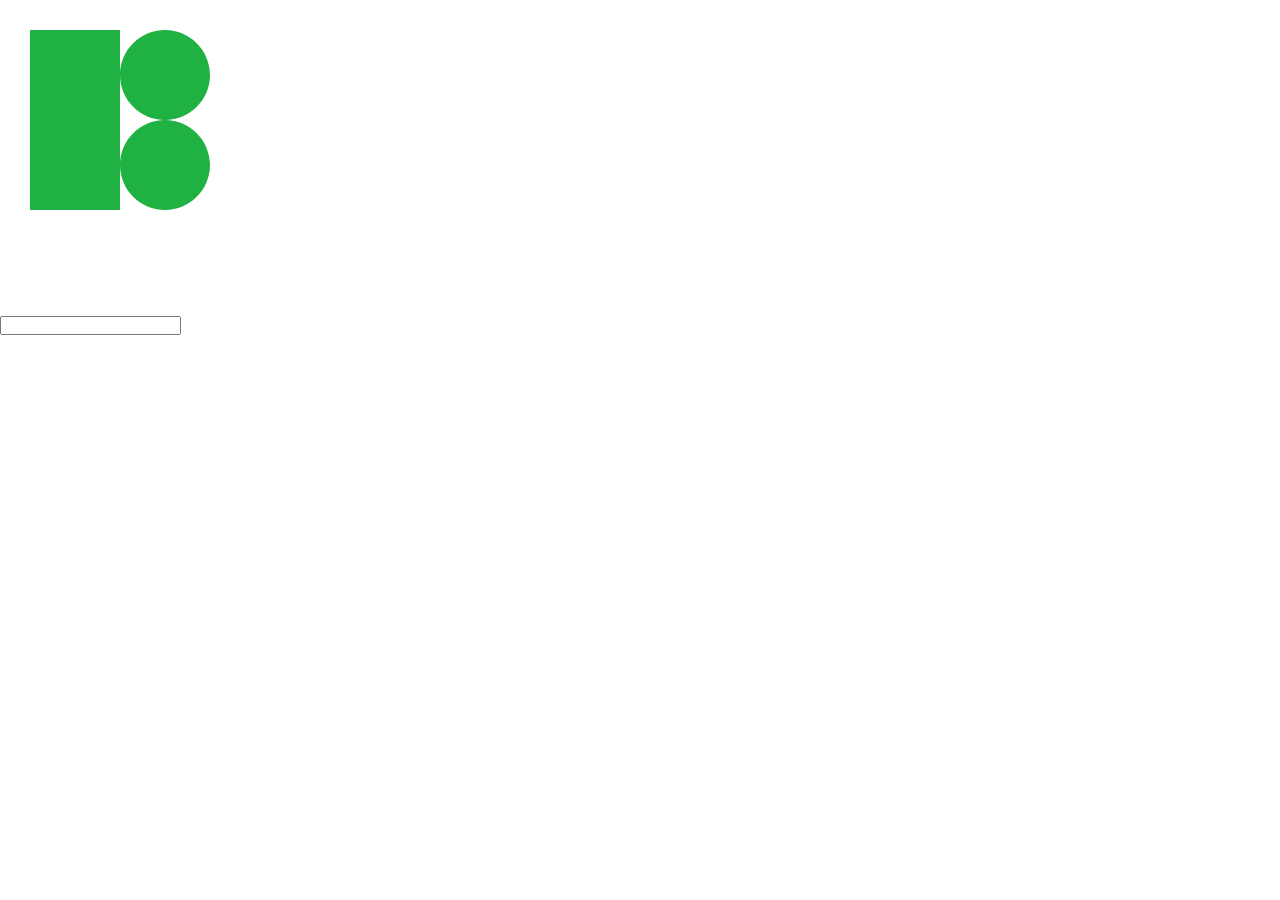
==== index.html @ 3eea79d6 "ONE.one" ====
<!DOCTYPE html>
<html lang="en">
<head>
    <meta charset="UTF-8">
    <meta name="viewport" content="width=device-width, initial-scale=1.0">
    <title>Document</title>
    <link rel="stylesheet" href="style.css">
</head>
<body>
  <header class="centerd-section">
    <nav class="nav-bar" id="nav-bar">
      <ul class="lists">
      <li class="list"><svg
        xmlns="http://www.w3.org/2000/svg"
        x="0px" y="0px"
        width="240" height="240"
        viewBox="0 0 172 172"
        style=" fill:#26e07f;"><g fill="none" fill-rule="nonzero" stroke="none" stroke-width="1" stroke-linecap="butt" stroke-linejoin="miter" stroke-miterlimit="10" stroke-dasharray="" stroke-dashoffset="0" font-family="none" font-weight="none" font-size="none" text-anchor="none" style="mix-blend-mode: normal"><path d="M0,172v-172h172v172z" fill="none"></path><g fill="#1fb141"><path d="M21.5,21.5v129h64.5v-32.25v-64.5v-32.25zM86,53.75c0,17.7805 14.4695,32.25 32.25,32.25c17.7805,0 32.25,-14.4695 32.25,-32.25c0,-17.7805 -14.4695,-32.25 -32.25,-32.25c-17.7805,0 -32.25,14.4695 -32.25,32.25zM118.25,86c-17.7805,0 -32.25,14.4695 -32.25,32.25c0,17.7805 14.4695,32.25 32.25,32.25c17.7805,0 32.25,-14.4695 32.25,-32.25c0,-17.7805 -14.4695,-32.25 -32.25,-32.25z"></path></g></g></svg></li>
      <li class="list"></li>
      <li class="list"></li>
      <li class="list"></li>
      <li class="list"></li>
      </ul>
      <input type="search">
    </nav>
  </header>
</body>
</html>
---- style.css ----
*{
  margin:0;
  padding:0;
  box-sizing:border-box;
}


:root{
  --light-clr-primery-1:#519383;
  --light-clr-primery-2:#62c4c3;
  --light-clr-secondery-1:#f8d49b;
  --light-clr-secondery-2:#f8e6cb;
  --light-clr-background:#ffffff;

  --dark-clr-primry-1:#345da7;
  --dark-clr-primry-2:#388ac4;
  --dark-clr-secondery-1:#4bb4de;
  --dark-clr-secondery-2:#efdbcb;
  --dark-clr-background:#293556;

  
  --clr-black:#000000;
  --clr-white:#ffffff;

   --radius:15px;
   --transilation:transition: all 2s ease-in;

}
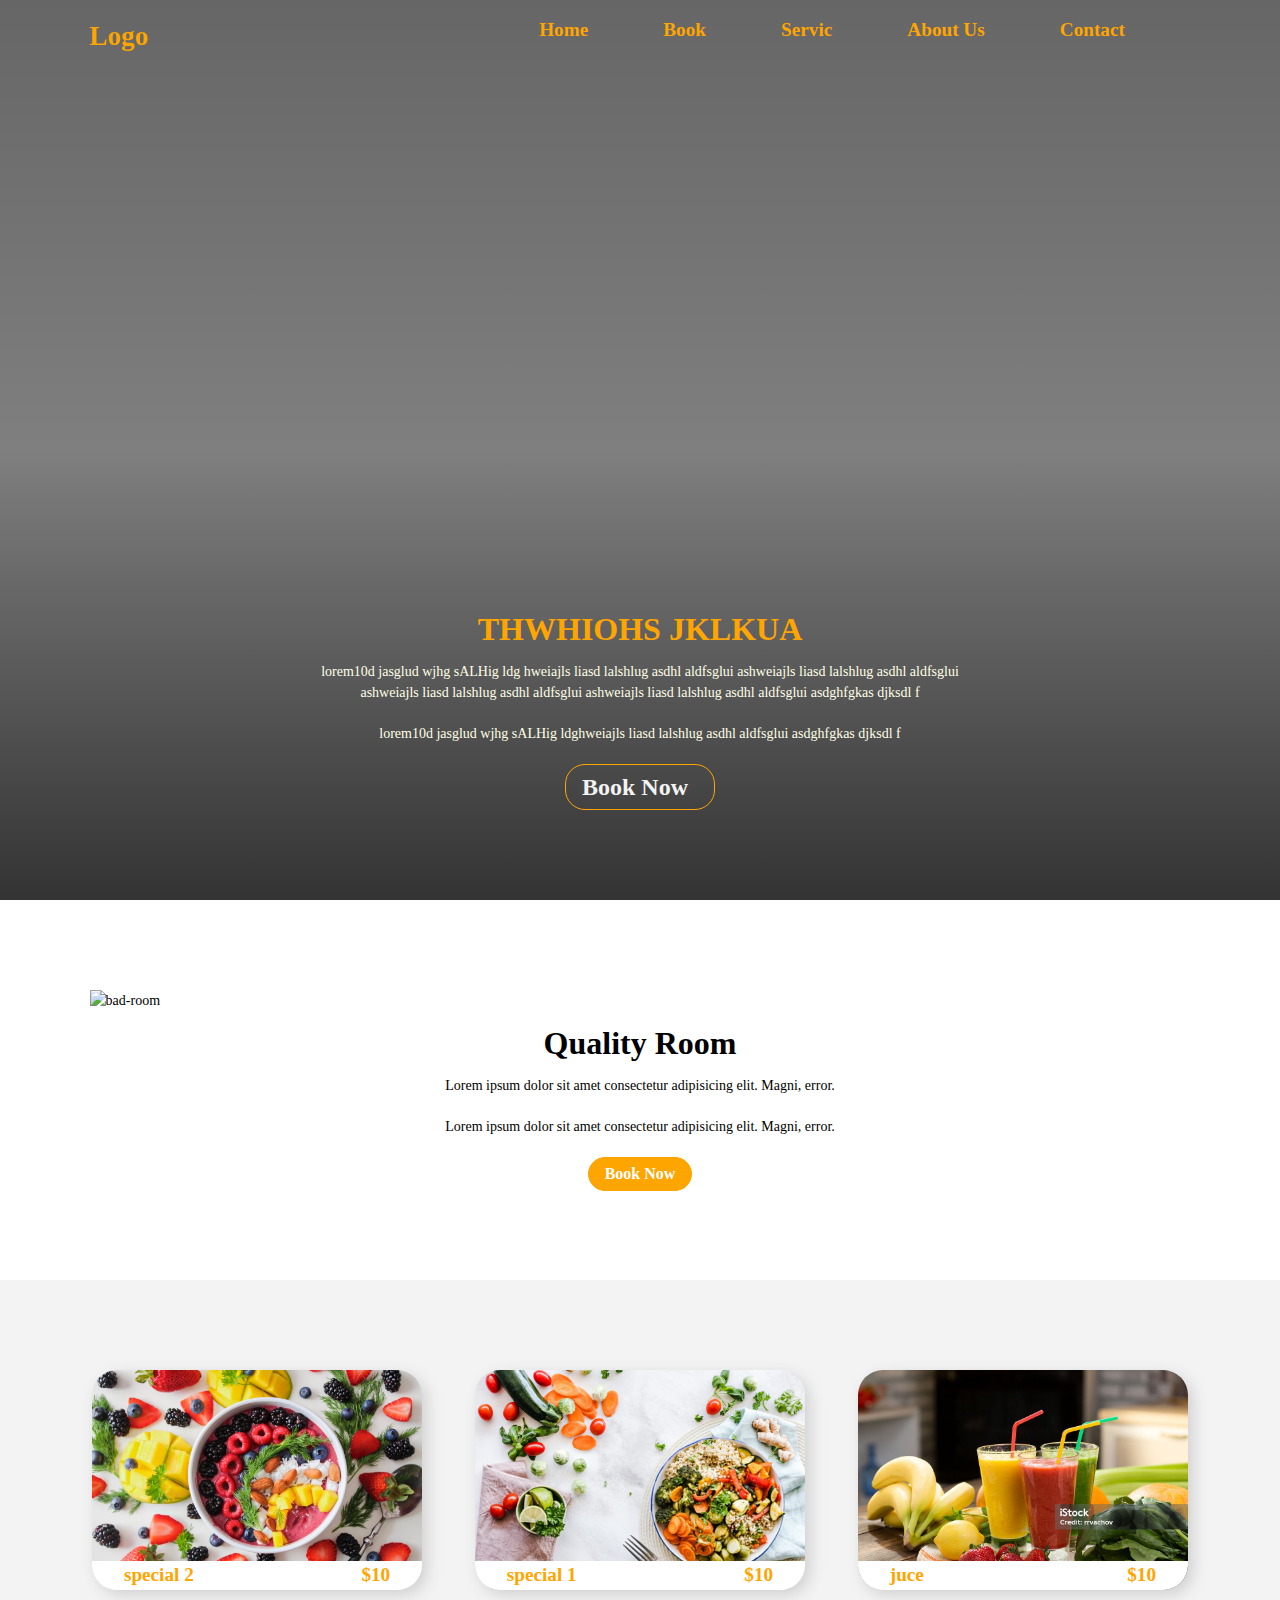
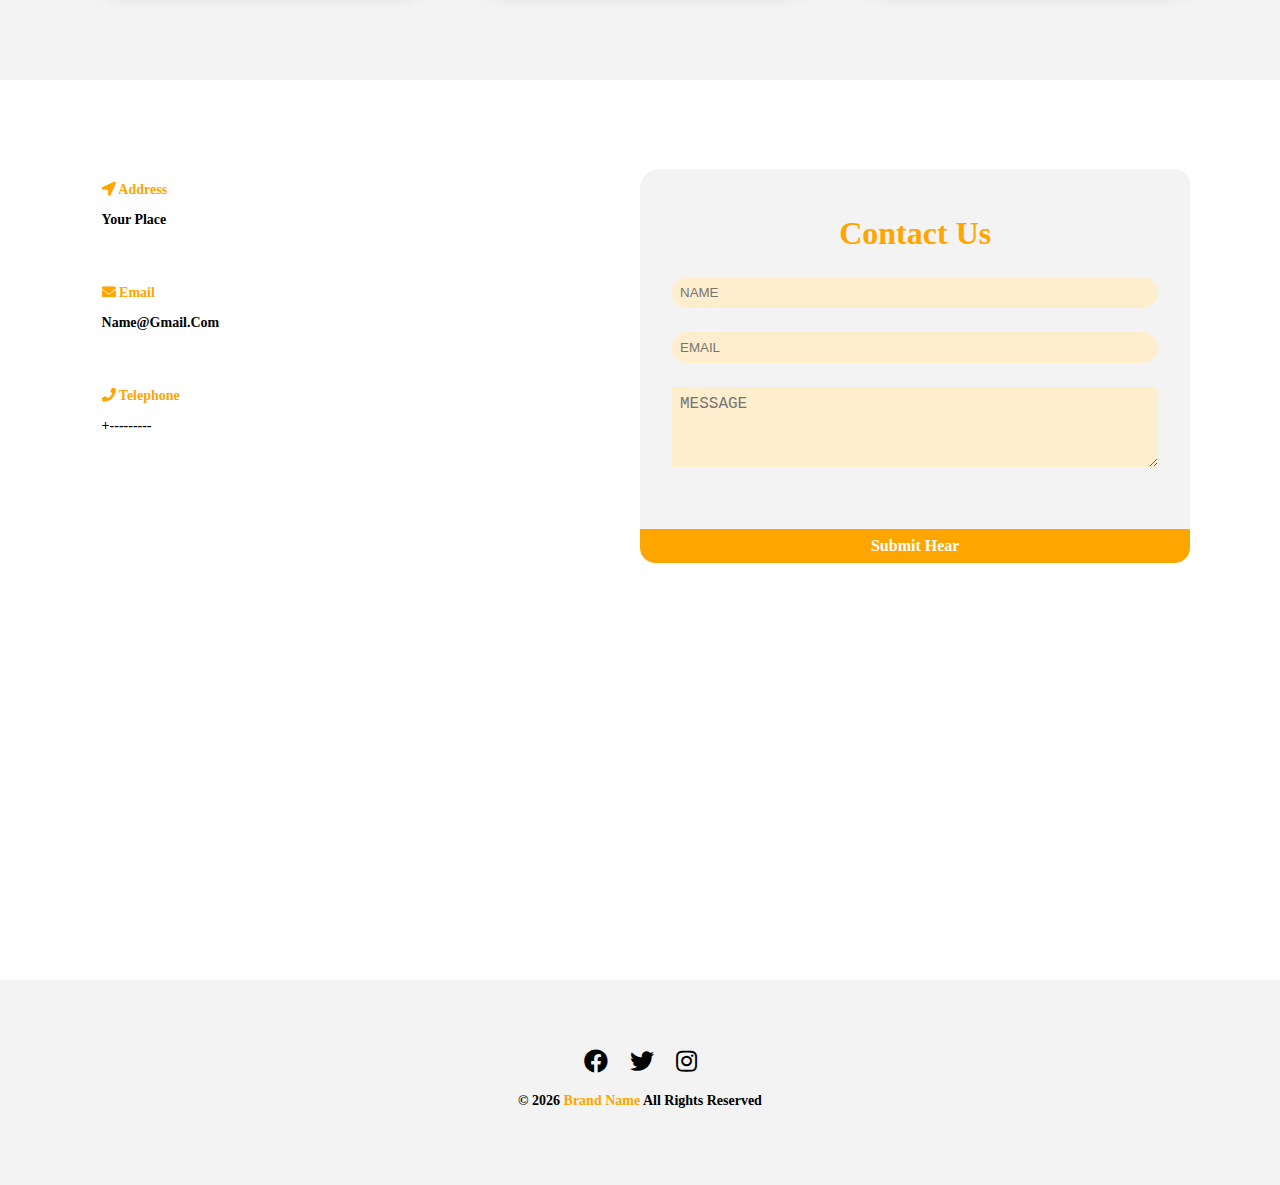
==== commit 6aa422b3: "atlist finishd" ====
--- a/index.html
+++ b/index.html
@@ -1,28 +1,232 @@
-<!DOCTYPE html>
-<html lang="en">
-<head>
-    <meta charset="UTF-8">
-    <meta name="viewport" content="width=device-width, initial-scale=1.0">
-    <title>Document</title>
-    <link rel="stylesheet" href="style.css">
-</head>
-<body>
-  <header class="centerd-section">
-    <nav class="nav-bar" id="nav-bar">
-      <ul class="lists">
-      <li class="list"><svg
-        xmlns="http://www.w3.org/2000/svg"
-        x="0px" y="0px"
-        width="240" height="240"
-        viewBox="0 0 172 172"
-        style=" fill:#26e07f;"><g fill="none" fill-rule="nonzero" stroke="none" stroke-width="1" stroke-linecap="butt" stroke-linejoin="miter" stroke-miterlimit="10" stroke-dasharray="" stroke-dashoffset="0" font-family="none" font-weight="none" font-size="none" text-anchor="none" style="mix-blend-mode: normal"><path d="M0,172v-172h172v172z" fill="none"></path><g fill="#1fb141"><path d="M21.5,21.5v129h64.5v-32.25v-64.5v-32.25zM86,53.75c0,17.7805 14.4695,32.25 32.25,32.25c17.7805,0 32.25,-14.4695 32.25,-32.25c0,-17.7805 -14.4695,-32.25 -32.25,-32.25c-17.7805,0 -32.25,14.4695 -32.25,32.25zM118.25,86c-17.7805,0 -32.25,14.4695 -32.25,32.25c0,17.7805 14.4695,32.25 32.25,32.25c17.7805,0 32.25,-14.4695 32.25,-32.25c0,-17.7805 -14.4695,-32.25 -32.25,-32.25z"></path></g></g></svg></li>
-      <li class="list"></li>
-      <li class="list"></li>
-      <li class="list"></li>
-      <li class="list"></li>
-      </ul>
-      <input type="search">
-    </nav>
-  </header>
-</body>
-</html>
+<!DOCTYPE html>
+<html lang="en">
+<head>
+    <meta charset="UTF-8">
+    <meta name="viewport" content="width=device-width, initial-scale=1.0">
+    <title>delivery</title>
+    <link
+      rel="stylesheet"
+      href="./fontawesome-free-5.12.1-web/css/all.min.css"/>
+    
+    <link rel="stylesheet" href="style.css">
+</head>
+<body>
+<!-- headre part -->
+
+<header>
+  <div class="banner">
+ <div class="top-bar">
+    <span class="logo">logo</span>
+<span > 
+<i class="fas fa-bars nav-btn" id="nav-bar"></i>
+</span>
+</div>
+  <nav class="nav-bar-mobile" id="nav-bar-mobile" >
+    <div class="close">
+      <span  id="close">
+      <i class="fas fa-times"></i>
+    </span>
+    </div>
+    <ul>
+      <li>home</li>
+    <li>book</li>
+    <li>servic</li>
+    <li>about us</li>
+    <li>contact</li>
+  </ul>
+  </nav>    
+  
+  <section class="banner-info">
+    <h2 class="banner-title">thwhiohs jklkua</h2>
+    <p class="banner-text">lorem10d jasglud wjhg sALHig ldg hweiajls liasd lalshlug asdhl aldfsglui ashweiajls liasd lalshlug asdhl aldfsglui ashweiajls liasd lalshlug asdhl aldfsglui ashweiajls liasd lalshlug asdhl aldfsglui asdghfgkas djksdl f</p> 
+    <p class="banner-text">lorem10d jasglud wjhg sALHig ldghweiajls liasd lalshlug asdhl aldfsglui asdghfgkas djksdl f</p> 
+    <span class="banner-btn">
+      <a href="" >book now</a>
+    </span> 
+  </section>
+</div>
+
+</header>
+
+
+<!-- book -->
+<section class="our-books center-element">
+
+<article class="books">
+
+
+<div class="book-photo">
+  <img 
+  src="image/four.jpg" 
+  alt="bad-room"
+  class="servis-image">
+</div>
+
+
+<div class="book-info">
+  <h2 class="book-title">quality room</h2>
+  <p class="book-text">Lorem ipsum dolor sit amet consectetur 
+    adipisicing elit. Magni, error.</p>
+    <p class="book-text">Lorem ipsum dolor sit amet consectetur 
+      adipisicing elit. Magni, error.</p>
+  <div class="btn book-btn">book now</div>
+</div>
+
+</article>
+</section>
+
+
+
+<!--end of book -->
+
+
+<!-- our servis -->
+
+
+
+
+<section class="services center-element">
+<!-- singl service -->
+
+<div class="service">
+  <img 
+  class="service-img"
+  src="image/food 1.jpg" 
+  alt="our special food">
+  <div class="service-info">
+  <span class="service-name">special 2</span>
+  <span class="service-price">$10</span>
+</div>
+</div>
+
+<!--end of singl service -->
+
+<!-- singl service -->
+
+<div class="service">
+  <img 
+  class="service-img"
+  src="image/food 2.jpg" 
+  alt="our special food">
+  <div class="service-info">
+  <span class="service-name">special 1</span>
+  <span class="service-price">$10</span>
+</div>
+</div>
+
+<!--end of singl service -->
+
+<!-- singl service -->
+
+<div class="service">
+  <img 
+  class="service-img"
+  src="image/juce.jpg" 
+  alt="our special food">
+  <div class="service-info">
+  <span class="service-name">juce</span>
+  <span class="service-price">$10</span>
+</div>
+</div>
+
+<!--end of singl service -->
+
+</section>
+  <!--end of our servis -->
+
+
+
+
+
+
+
+<!-- contacts section  -->
+<section class="contacts">
+  <div class="center-element">
+    <!-- contact addres -->
+    <article class="contact-addres">
+
+
+<div class="addres-info">
+  <h4>
+  <span class="contact-icon">
+  <i class="fas fa-location-arrow"></i> 
+  address</h4>
+</span>
+<h4 class="contact-title">your place</h4>
+</div>
+
+
+<div class="addres-info">
+  <h4><span class="contact-icon">
+    <i class="fas fa-envelope"></i> 
+    email</h4>
+  </span>
+  <h4 class="contact-title">name@gmail.com</h4>
+  </div>
+
+
+  <div class="addres-info">
+    <h4><span class="contact-icon">
+      <i class="fas fa-phone"></i> 
+      telephone</h4>
+    </span>
+    <h4 class="contact-title">+---------</h4>
+    </div>
+
+    </article>
+    <!-- end of contact addres -->
+
+    <!-- contact form -->
+<article class="contact-form-container">
+    <form class="contact-form">
+
+      <h2 class="contact-form-title">contact us</h2>
+      <input type="text" placeholder="NAME" class="contact-form-input">
+      <input type="text" placeholder="EMAIL" class="contact-form-input">
+      
+      
+      <textarea name="missage" placeholder="MESSAGE" id="misage" cols="30" rows="10" class="contact-message"></textarea>
+     
+    </form>
+    <a href="services.html" 
+    class="btn contact-btn">submit hear</a>
+
+  </article>
+    <!--end of contact form -->
+  </div>
+</section>
+<!--end of  contacts section  -->
+
+<!-- foter section -->
+<footer class="footer">
+  <div class="section-center">
+<div class="social-icons">
+
+<a href="" class="social-icon">
+  <i class="fab fa-facebook"></i>
+</a>
+
+<a href="" class="social-icon">
+  <i class="fab fa-twitter"></i>
+</a>
+<a href="" class="social-icon">
+  <i class="fab fa-instagram"></i>
+</a>
+
+</div>
+<h4 class="footer-text">
+  &copy; <span id="date"></span>
+  <span class="clr-footer-text">brand name</span>
+  all rights reserved 
+</h4>
+</div>
+</footer>
+
+<!--end of foter section -->
+
+
+
+<script src="script.js"></script>
+</body>
+</html>--- a/fontawesome-free-5.12.1-web/css/all.min.css
+++ b/fontawesome-free-5.12.1-web/css/all.min.css
@@ -0,0 +1,5 @@
+/*!
+ * Font Awesome Free 5.12.1 by @fontawesome - https://fontawesome.com
+ * License - https://fontawesome.com/license/free (Icons: CC BY 4.0, Fonts: SIL OFL 1.1, Code: MIT License)
+ */
+.fa,.fab,.fad,.fal,.far,.fas{-moz-osx-font-smoothing:grayscale;-webkit-font-smoothing:antialiased;display:inline-block;font-style:normal;font-variant:normal;text-rendering:auto;line-height:1}.fa-lg{font-size:1.33333em;line-height:.75em;vertical-align:-.0667em}.fa-xs{font-size:.75em}.fa-sm{font-size:.875em}.fa-1x{font-size:1em}.fa-2x{font-size:2em}.fa-3x{font-size:3em}.fa-4x{font-size:4em}.fa-5x{font-size:5em}.fa-6x{font-size:6em}.fa-7x{font-size:7em}.fa-8x{font-size:8em}.fa-9x{font-size:9em}.fa-10x{font-size:10em}.fa-fw{text-align:center;width:1.25em}.fa-ul{list-style-type:none;margin-left:2.5em;padding-left:0}.fa-ul>li{position:relative}.fa-li{left:-2em;position:absolute;text-align:center;width:2em;line-height:inherit}.fa-border{border:.08em solid #eee;border-radius:.1em;padding:.2em .25em .15em}.fa-pull-left{float:left}.fa-pull-right{float:right}.fa.fa-pull-left,.fab.fa-pull-left,.fal.fa-pull-left,.far.fa-pull-left,.fas.fa-pull-left{margin-right:.3em}.fa.fa-pull-right,.fab.fa-pull-right,.fal.fa-pull-right,.far.fa-pull-right,.fas.fa-pull-right{margin-left:.3em}.fa-spin{-webkit-animation:fa-spin 2s linear infinite;animation:fa-spin 2s linear infinite}.fa-pulse{-webkit-animation:fa-spin 1s steps(8) infinite;animation:fa-spin 1s steps(8) infinite}@-webkit-keyframes fa-spin{0%{-webkit-transform:rotate(0deg);transform:rotate(0deg)}to{-webkit-transform:rotate(1turn);transform:rotate(1turn)}}@keyframes fa-spin{0%{-webkit-transform:rotate(0deg);transform:rotate(0deg)}to{-webkit-transform:rotate(1turn);transform:rotate(1turn)}}.fa-rotate-90{-ms-filter:"progid:DXImageTransform.Microsoft.BasicImage(rotation=1)";-webkit-transform:rotate(90deg);transform:rotate(90deg)}.fa-rotate-180{-ms-filter:"progid:DXImageTransform.Microsoft.BasicImage(rotation=2)";-webkit-transform:rotate(180deg);transform:rotate(180deg)}.fa-rotate-270{-ms-filter:"progid:DXImageTransform.Microsoft.BasicImage(rotation=3)";-webkit-transform:rotate(270deg);transform:rotate(270deg)}.fa-flip-horizontal{-ms-filter:"progid:DXImageTransform.Microsoft.BasicImage(rotation=0, mirror=1)";-webkit-transform:scaleX(-1);transform:scaleX(-1)}.fa-flip-vertical{-webkit-transform:scaleY(-1);transform:scaleY(-1)}.fa-flip-both,.fa-flip-horizontal.fa-flip-vertical,.fa-flip-vertical{-ms-filter:"progid:DXImageTransform.Microsoft.BasicImage(rotation=2, mirror=1)"}.fa-flip-both,.fa-flip-horizontal.fa-flip-vertical{-webkit-transform:scale(-1);transform:scale(-1)}:root .fa-flip-both,:root .fa-flip-horizontal,:root .fa-flip-vertical,:root .fa-rotate-90,:root .fa-rotate-180,:root .fa-rotate-270{-webkit-filter:none;filter:none}.fa-stack{display:inline-block;height:2em;line-height:2em;position:relative;vertical-align:middle;width:2.5em}.fa-stack-1x,.fa-stack-2x{left:0;position:absolute;text-align:center;width:100%}.fa-stack-1x{line-height:inherit}.fa-stack-2x{font-size:2em}.fa-inverse{color:#fff}.fa-500px:before{content:"\f26e"}.fa-accessible-icon:before{content:"\f368"}.fa-accusoft:before{content:"\f369"}.fa-acquisitions-incorporated:before{content:"\f6af"}.fa-ad:before{content:"\f641"}.fa-address-book:before{content:"\f2b9"}.fa-address-card:before{content:"\f2bb"}.fa-adjust:before{content:"\f042"}.fa-adn:before{content:"\f170"}.fa-adobe:before{content:"\f778"}.fa-adversal:before{content:"\f36a"}.fa-affiliatetheme:before{content:"\f36b"}.fa-air-freshener:before{content:"\f5d0"}.fa-airbnb:before{content:"\f834"}.fa-algolia:before{content:"\f36c"}.fa-align-center:before{content:"\f037"}.fa-align-justify:before{content:"\f039"}.fa-align-left:before{content:"\f036"}.fa-align-right:before{content:"\f038"}.fa-alipay:before{content:"\f642"}.fa-allergies:before{content:"\f461"}.fa-amazon:before{content:"\f270"}.fa-amazon-pay:before{content:"\f42c"}.fa-ambulance:before{content:"\f0f9"}.fa-american-sign-language-interpreting:before{content:"\f2a3"}.fa-amilia:before{content:"\f36d"}.fa-anchor:before{content:"\f13d"}.fa-android:before{content:"\f17b"}.fa-angellist:before{content:"\f209"}.fa-angle-double-down:before{content:"\f103"}.fa-angle-double-left:before{content:"\f100"}.fa-angle-double-right:before{content:"\f101"}.fa-angle-double-up:before{content:"\f102"}.fa-angle-down:before{content:"\f107"}.fa-angle-left:before{content:"\f104"}.fa-angle-right:before{content:"\f105"}.fa-angle-up:before{content:"\f106"}.fa-angry:before{content:"\f556"}.fa-angrycreative:before{content:"\f36e"}.fa-angular:before{content:"\f420"}.fa-ankh:before{content:"\f644"}.fa-app-store:before{content:"\f36f"}.fa-app-store-ios:before{content:"\f370"}.fa-apper:before{content:"\f371"}.fa-apple:before{content:"\f179"}.fa-apple-alt:before{content:"\f5d1"}.fa-apple-pay:before{content:"\f415"}.fa-archive:before{content:"\f187"}.fa-archway:before{content:"\f557"}.fa-arrow-alt-circle-down:before{content:"\f358"}.fa-arrow-alt-circle-left:before{content:"\f359"}.fa-arrow-alt-circle-right:before{content:"\f35a"}.fa-arrow-alt-circle-up:before{content:"\f35b"}.fa-arrow-circle-down:before{content:"\f0ab"}.fa-arrow-circle-left:before{content:"\f0a8"}.fa-arrow-circle-right:before{content:"\f0a9"}.fa-arrow-circle-up:before{content:"\f0aa"}.fa-arrow-down:before{content:"\f063"}.fa-arrow-left:before{content:"\f060"}.fa-arrow-right:before{content:"\f061"}.fa-arrow-up:before{content:"\f062"}.fa-arrows-alt:before{content:"\f0b2"}.fa-arrows-alt-h:before{content:"\f337"}.fa-arrows-alt-v:before{content:"\f338"}.fa-artstation:before{content:"\f77a"}.fa-assistive-listening-systems:before{content:"\f2a2"}.fa-asterisk:before{content:"\f069"}.fa-asymmetrik:before{content:"\f372"}.fa-at:before{content:"\f1fa"}.fa-atlas:before{content:"\f558"}.fa-atlassian:before{content:"\f77b"}.fa-atom:before{content:"\f5d2"}.fa-audible:before{content:"\f373"}.fa-audio-description:before{content:"\f29e"}.fa-autoprefixer:before{content:"\f41c"}.fa-avianex:before{content:"\f374"}.fa-aviato:before{content:"\f421"}.fa-award:before{content:"\f559"}.fa-aws:before{content:"\f375"}.fa-baby:before{content:"\f77c"}.fa-baby-carriage:before{content:"\f77d"}.fa-backspace:before{content:"\f55a"}.fa-backward:before{content:"\f04a"}.fa-bacon:before{content:"\f7e5"}.fa-bahai:before{content:"\f666"}.fa-balance-scale:before{content:"\f24e"}.fa-balance-scale-left:before{content:"\f515"}.fa-balance-scale-right:before{content:"\f516"}.fa-ban:before{content:"\f05e"}.fa-band-aid:before{content:"\f462"}.fa-bandcamp:before{content:"\f2d5"}.fa-barcode:before{content:"\f02a"}.fa-bars:before{content:"\f0c9"}.fa-baseball-ball:before{content:"\f433"}.fa-basketball-ball:before{content:"\f434"}.fa-bath:before{content:"\f2cd"}.fa-battery-empty:before{content:"\f244"}.fa-battery-full:before{content:"\f240"}.fa-battery-half:before{content:"\f242"}.fa-battery-quarter:before{content:"\f243"}.fa-battery-three-quarters:before{content:"\f241"}.fa-battle-net:before{content:"\f835"}.fa-bed:before{content:"\f236"}.fa-beer:before{content:"\f0fc"}.fa-behance:before{content:"\f1b4"}.fa-behance-square:before{content:"\f1b5"}.fa-bell:before{content:"\f0f3"}.fa-bell-slash:before{content:"\f1f6"}.fa-bezier-curve:before{content:"\f55b"}.fa-bible:before{content:"\f647"}.fa-bicycle:before{content:"\f206"}.fa-biking:before{content:"\f84a"}.fa-bimobject:before{content:"\f378"}.fa-binoculars:before{content:"\f1e5"}.fa-biohazard:before{content:"\f780"}.fa-birthday-cake:before{content:"\f1fd"}.fa-bitbucket:before{content:"\f171"}.fa-bitcoin:before{content:"\f379"}.fa-bity:before{content:"\f37a"}.fa-black-tie:before{content:"\f27e"}.fa-blackberry:before{content:"\f37b"}.fa-blender:before{content:"\f517"}.fa-blender-phone:before{content:"\f6b6"}.fa-blind:before{content:"\f29d"}.fa-blog:before{content:"\f781"}.fa-blogger:before{content:"\f37c"}.fa-blogger-b:before{content:"\f37d"}.fa-bluetooth:before{content:"\f293"}.fa-bluetooth-b:before{content:"\f294"}.fa-bold:before{content:"\f032"}.fa-bolt:before{content:"\f0e7"}.fa-bomb:before{content:"\f1e2"}.fa-bone:before{content:"\f5d7"}.fa-bong:before{content:"\f55c"}.fa-book:before{content:"\f02d"}.fa-book-dead:before{content:"\f6b7"}.fa-book-medical:before{content:"\f7e6"}.fa-book-open:before{content:"\f518"}.fa-book-reader:before{content:"\f5da"}.fa-bookmark:before{content:"\f02e"}.fa-bootstrap:before{content:"\f836"}.fa-border-all:before{content:"\f84c"}.fa-border-none:before{content:"\f850"}.fa-border-style:before{content:"\f853"}.fa-bowling-ball:before{content:"\f436"}.fa-box:before{content:"\f466"}.fa-box-open:before{content:"\f49e"}.fa-boxes:before{content:"\f468"}.fa-braille:before{content:"\f2a1"}.fa-brain:before{content:"\f5dc"}.fa-bread-slice:before{content:"\f7ec"}.fa-briefcase:before{content:"\f0b1"}.fa-briefcase-medical:before{content:"\f469"}.fa-broadcast-tower:before{content:"\f519"}.fa-broom:before{content:"\f51a"}.fa-brush:before{content:"\f55d"}.fa-btc:before{content:"\f15a"}.fa-buffer:before{content:"\f837"}.fa-bug:before{content:"\f188"}.fa-building:before{content:"\f1ad"}.fa-bullhorn:before{content:"\f0a1"}.fa-bullseye:before{content:"\f140"}.fa-burn:before{content:"\f46a"}.fa-buromobelexperte:before{content:"\f37f"}.fa-bus:before{content:"\f207"}.fa-bus-alt:before{content:"\f55e"}.fa-business-time:before{content:"\f64a"}.fa-buy-n-large:before{content:"\f8a6"}.fa-buysellads:before{content:"\f20d"}.fa-calculator:before{content:"\f1ec"}.fa-calendar:before{content:"\f133"}.fa-calendar-alt:before{content:"\f073"}.fa-calendar-check:before{content:"\f274"}.fa-calendar-day:before{content:"\f783"}.fa-calendar-minus:before{content:"\f272"}.fa-calendar-plus:before{content:"\f271"}.fa-calendar-times:before{content:"\f273"}.fa-calendar-week:before{content:"\f784"}.fa-camera:before{content:"\f030"}.fa-camera-retro:before{content:"\f083"}.fa-campground:before{content:"\f6bb"}.fa-canadian-maple-leaf:before{content:"\f785"}.fa-candy-cane:before{content:"\f786"}.fa-cannabis:before{content:"\f55f"}.fa-capsules:before{content:"\f46b"}.fa-car:before{content:"\f1b9"}.fa-car-alt:before{content:"\f5de"}.fa-car-battery:before{content:"\f5df"}.fa-car-crash:before{content:"\f5e1"}.fa-car-side:before{content:"\f5e4"}.fa-caravan:before{content:"\f8ff"}.fa-caret-down:before{content:"\f0d7"}.fa-caret-left:before{content:"\f0d9"}.fa-caret-right:before{content:"\f0da"}.fa-caret-square-down:before{content:"\f150"}.fa-caret-square-left:before{content:"\f191"}.fa-caret-square-right:before{content:"\f152"}.fa-caret-square-up:before{content:"\f151"}.fa-caret-up:before{content:"\f0d8"}.fa-carrot:before{content:"\f787"}.fa-cart-arrow-down:before{content:"\f218"}.fa-cart-plus:before{content:"\f217"}.fa-cash-register:before{content:"\f788"}.fa-cat:before{content:"\f6be"}.fa-cc-amazon-pay:before{content:"\f42d"}.fa-cc-amex:before{content:"\f1f3"}.fa-cc-apple-pay:before{content:"\f416"}.fa-cc-diners-club:before{content:"\f24c"}.fa-cc-discover:before{content:"\f1f2"}.fa-cc-jcb:before{content:"\f24b"}.fa-cc-mastercard:before{content:"\f1f1"}.fa-cc-paypal:before{content:"\f1f4"}.fa-cc-stripe:before{content:"\f1f5"}.fa-cc-visa:before{content:"\f1f0"}.fa-centercode:before{content:"\f380"}.fa-centos:before{content:"\f789"}.fa-certificate:before{content:"\f0a3"}.fa-chair:before{content:"\f6c0"}.fa-chalkboard:before{content:"\f51b"}.fa-chalkboard-teacher:before{content:"\f51c"}.fa-charging-station:before{content:"\f5e7"}.fa-chart-area:before{content:"\f1fe"}.fa-chart-bar:before{content:"\f080"}.fa-chart-line:before{content:"\f201"}.fa-chart-pie:before{content:"\f200"}.fa-check:before{content:"\f00c"}.fa-check-circle:before{content:"\f058"}.fa-check-double:before{content:"\f560"}.fa-check-square:before{content:"\f14a"}.fa-cheese:before{content:"\f7ef"}.fa-chess:before{content:"\f439"}.fa-chess-bishop:before{content:"\f43a"}.fa-chess-board:before{content:"\f43c"}.fa-chess-king:before{content:"\f43f"}.fa-chess-knight:before{content:"\f441"}.fa-chess-pawn:before{content:"\f443"}.fa-chess-queen:before{content:"\f445"}.fa-chess-rook:before{content:"\f447"}.fa-chevron-circle-down:before{content:"\f13a"}.fa-chevron-circle-left:before{content:"\f137"}.fa-chevron-circle-right:before{content:"\f138"}.fa-chevron-circle-up:before{content:"\f139"}.fa-chevron-down:before{content:"\f078"}.fa-chevron-left:before{content:"\f053"}.fa-chevron-right:before{content:"\f054"}.fa-chevron-up:before{content:"\f077"}.fa-child:before{content:"\f1ae"}.fa-chrome:before{content:"\f268"}.fa-chromecast:before{content:"\f838"}.fa-church:before{content:"\f51d"}.fa-circle:before{content:"\f111"}.fa-circle-notch:before{content:"\f1ce"}.fa-city:before{content:"\f64f"}.fa-clinic-medical:before{content:"\f7f2"}.fa-clipboard:before{content:"\f328"}.fa-clipboard-check:before{content:"\f46c"}.fa-clipboard-list:before{content:"\f46d"}.fa-clock:before{content:"\f017"}.fa-clone:before{content:"\f24d"}.fa-closed-captioning:before{content:"\f20a"}.fa-cloud:before{content:"\f0c2"}.fa-cloud-download-alt:before{content:"\f381"}.fa-cloud-meatball:before{content:"\f73b"}.fa-cloud-moon:before{content:"\f6c3"}.fa-cloud-moon-rain:before{content:"\f73c"}.fa-cloud-rain:before{content:"\f73d"}.fa-cloud-showers-heavy:before{content:"\f740"}.fa-cloud-sun:before{content:"\f6c4"}.fa-cloud-sun-rain:before{content:"\f743"}.fa-cloud-upload-alt:before{content:"\f382"}.fa-cloudscale:before{content:"\f383"}.fa-cloudsmith:before{content:"\f384"}.fa-cloudversify:before{content:"\f385"}.fa-cocktail:before{content:"\f561"}.fa-code:before{content:"\f121"}.fa-code-branch:before{content:"\f126"}.fa-codepen:before{content:"\f1cb"}.fa-codiepie:before{content:"\f284"}.fa-coffee:before{content:"\f0f4"}.fa-cog:before{content:"\f013"}.fa-cogs:before{content:"\f085"}.fa-coins:before{content:"\f51e"}.fa-columns:before{content:"\f0db"}.fa-comment:before{content:"\f075"}.fa-comment-alt:before{content:"\f27a"}.fa-comment-dollar:before{content:"\f651"}.fa-comment-dots:before{content:"\f4ad"}.fa-comment-medical:before{content:"\f7f5"}.fa-comment-slash:before{content:"\f4b3"}.fa-comments:before{content:"\f086"}.fa-comments-dollar:before{content:"\f653"}.fa-compact-disc:before{content:"\f51f"}.fa-compass:before{content:"\f14e"}.fa-compress:before{content:"\f066"}.fa-compress-alt:before{content:"\f422"}.fa-compress-arrows-alt:before{content:"\f78c"}.fa-concierge-bell:before{content:"\f562"}.fa-confluence:before{content:"\f78d"}.fa-connectdevelop:before{content:"\f20e"}.fa-contao:before{content:"\f26d"}.fa-cookie:before{content:"\f563"}.fa-cookie-bite:before{content:"\f564"}.fa-copy:before{content:"\f0c5"}.fa-copyright:before{content:"\f1f9"}.fa-cotton-bureau:before{content:"\f89e"}.fa-couch:before{content:"\f4b8"}.fa-cpanel:before{content:"\f388"}.fa-creative-commons:before{content:"\f25e"}.fa-creative-commons-by:before{content:"\f4e7"}.fa-creative-commons-nc:before{content:"\f4e8"}.fa-creative-commons-nc-eu:before{content:"\f4e9"}.fa-creative-commons-nc-jp:before{content:"\f4ea"}.fa-creative-commons-nd:before{content:"\f4eb"}.fa-creative-commons-pd:before{content:"\f4ec"}.fa-creative-commons-pd-alt:before{content:"\f4ed"}.fa-creative-commons-remix:before{content:"\f4ee"}.fa-creative-commons-sa:before{content:"\f4ef"}.fa-creative-commons-sampling:before{content:"\f4f0"}.fa-creative-commons-sampling-plus:before{content:"\f4f1"}.fa-creative-commons-share:before{content:"\f4f2"}.fa-creative-commons-zero:before{content:"\f4f3"}.fa-credit-card:before{content:"\f09d"}.fa-critical-role:before{content:"\f6c9"}.fa-crop:before{content:"\f125"}.fa-crop-alt:before{content:"\f565"}.fa-cross:before{content:"\f654"}.fa-crosshairs:before{content:"\f05b"}.fa-crow:before{content:"\f520"}.fa-crown:before{content:"\f521"}.fa-crutch:before{content:"\f7f7"}.fa-css3:before{content:"\f13c"}.fa-css3-alt:before{content:"\f38b"}.fa-cube:before{content:"\f1b2"}.fa-cubes:before{content:"\f1b3"}.fa-cut:before{content:"\f0c4"}.fa-cuttlefish:before{content:"\f38c"}.fa-d-and-d:before{content:"\f38d"}.fa-d-and-d-beyond:before{content:"\f6ca"}.fa-dailymotion:before{content:"\f952"}.fa-dashcube:before{content:"\f210"}.fa-database:before{content:"\f1c0"}.fa-deaf:before{content:"\f2a4"}.fa-delicious:before{content:"\f1a5"}.fa-democrat:before{content:"\f747"}.fa-deploydog:before{content:"\f38e"}.fa-deskpro:before{content:"\f38f"}.fa-desktop:before{content:"\f108"}.fa-dev:before{content:"\f6cc"}.fa-deviantart:before{content:"\f1bd"}.fa-dharmachakra:before{content:"\f655"}.fa-dhl:before{content:"\f790"}.fa-diagnoses:before{content:"\f470"}.fa-diaspora:before{content:"\f791"}.fa-dice:before{content:"\f522"}.fa-dice-d20:before{content:"\f6cf"}.fa-dice-d6:before{content:"\f6d1"}.fa-dice-five:before{content:"\f523"}.fa-dice-four:before{content:"\f524"}.fa-dice-one:before{content:"\f525"}.fa-dice-six:before{content:"\f526"}.fa-dice-three:before{content:"\f527"}.fa-dice-two:before{content:"\f528"}.fa-digg:before{content:"\f1a6"}.fa-digital-ocean:before{content:"\f391"}.fa-digital-tachograph:before{content:"\f566"}.fa-directions:before{content:"\f5eb"}.fa-discord:before{content:"\f392"}.fa-discourse:before{content:"\f393"}.fa-divide:before{content:"\f529"}.fa-dizzy:before{content:"\f567"}.fa-dna:before{content:"\f471"}.fa-dochub:before{content:"\f394"}.fa-docker:before{content:"\f395"}.fa-dog:before{content:"\f6d3"}.fa-dollar-sign:before{content:"\f155"}.fa-dolly:before{content:"\f472"}.fa-dolly-flatbed:before{content:"\f474"}.fa-donate:before{content:"\f4b9"}.fa-door-closed:before{content:"\f52a"}.fa-door-open:before{content:"\f52b"}.fa-dot-circle:before{content:"\f192"}.fa-dove:before{content:"\f4ba"}.fa-download:before{content:"\f019"}.fa-draft2digital:before{content:"\f396"}.fa-drafting-compass:before{content:"\f568"}.fa-dragon:before{content:"\f6d5"}.fa-draw-polygon:before{content:"\f5ee"}.fa-dribbble:before{content:"\f17d"}.fa-dribbble-square:before{content:"\f397"}.fa-dropbox:before{content:"\f16b"}.fa-drum:before{content:"\f569"}.fa-drum-steelpan:before{content:"\f56a"}.fa-drumstick-bite:before{content:"\f6d7"}.fa-drupal:before{content:"\f1a9"}.fa-dumbbell:before{content:"\f44b"}.fa-dumpster:before{content:"\f793"}.fa-dumpster-fire:before{content:"\f794"}.fa-dungeon:before{content:"\f6d9"}.fa-dyalog:before{content:"\f399"}.fa-earlybirds:before{content:"\f39a"}.fa-ebay:before{content:"\f4f4"}.fa-edge:before{content:"\f282"}.fa-edit:before{content:"\f044"}.fa-egg:before{content:"\f7fb"}.fa-eject:before{content:"\f052"}.fa-elementor:before{content:"\f430"}.fa-ellipsis-h:before{content:"\f141"}.fa-ellipsis-v:before{content:"\f142"}.fa-ello:before{content:"\f5f1"}.fa-ember:before{content:"\f423"}.fa-empire:before{content:"\f1d1"}.fa-envelope:before{content:"\f0e0"}.fa-envelope-open:before{content:"\f2b6"}.fa-envelope-open-text:before{content:"\f658"}.fa-envelope-square:before{content:"\f199"}.fa-envira:before{content:"\f299"}.fa-equals:before{content:"\f52c"}.fa-eraser:before{content:"\f12d"}.fa-erlang:before{content:"\f39d"}.fa-ethereum:before{content:"\f42e"}.fa-ethernet:before{content:"\f796"}.fa-etsy:before{content:"\f2d7"}.fa-euro-sign:before{content:"\f153"}.fa-evernote:before{content:"\f839"}.fa-exchange-alt:before{content:"\f362"}.fa-exclamation:before{content:"\f12a"}.fa-exclamation-circle:before{content:"\f06a"}.fa-exclamation-triangle:before{content:"\f071"}.fa-expand:before{content:"\f065"}.fa-expand-alt:before{content:"\f424"}.fa-expand-arrows-alt:before{content:"\f31e"}.fa-expeditedssl:before{content:"\f23e"}.fa-external-link-alt:before{content:"\f35d"}.fa-external-link-square-alt:before{content:"\f360"}.fa-eye:before{content:"\f06e"}.fa-eye-dropper:before{content:"\f1fb"}.fa-eye-slash:before{content:"\f070"}.fa-facebook:before{content:"\f09a"}.fa-facebook-f:before{content:"\f39e"}.fa-facebook-messenger:before{content:"\f39f"}.fa-facebook-square:before{content:"\f082"}.fa-fan:before{content:"\f863"}.fa-fantasy-flight-games:before{content:"\f6dc"}.fa-fast-backward:before{content:"\f049"}.fa-fast-forward:before{content:"\f050"}.fa-fax:before{content:"\f1ac"}.fa-feather:before{content:"\f52d"}.fa-feather-alt:before{content:"\f56b"}.fa-fedex:before{content:"\f797"}.fa-fedora:before{content:"\f798"}.fa-female:before{content:"\f182"}.fa-fighter-jet:before{content:"\f0fb"}.fa-figma:before{content:"\f799"}.fa-file:before{content:"\f15b"}.fa-file-alt:before{content:"\f15c"}.fa-file-archive:before{content:"\f1c6"}.fa-file-audio:before{content:"\f1c7"}.fa-file-code:before{content:"\f1c9"}.fa-file-contract:before{content:"\f56c"}.fa-file-csv:before{content:"\f6dd"}.fa-file-download:before{content:"\f56d"}.fa-file-excel:before{content:"\f1c3"}.fa-file-export:before{content:"\f56e"}.fa-file-image:before{content:"\f1c5"}.fa-file-import:before{content:"\f56f"}.fa-file-invoice:before{content:"\f570"}.fa-file-invoice-dollar:before{content:"\f571"}.fa-file-medical:before{content:"\f477"}.fa-file-medical-alt:before{content:"\f478"}.fa-file-pdf:before{content:"\f1c1"}.fa-file-powerpoint:before{content:"\f1c4"}.fa-file-prescription:before{content:"\f572"}.fa-file-signature:before{content:"\f573"}.fa-file-upload:before{content:"\f574"}.fa-file-video:before{content:"\f1c8"}.fa-file-word:before{content:"\f1c2"}.fa-fill:before{content:"\f575"}.fa-fill-drip:before{content:"\f576"}.fa-film:before{content:"\f008"}.fa-filter:before{content:"\f0b0"}.fa-fingerprint:before{content:"\f577"}.fa-fire:before{content:"\f06d"}.fa-fire-alt:before{content:"\f7e4"}.fa-fire-extinguisher:before{content:"\f134"}.fa-firefox:before{content:"\f269"}.fa-firefox-browser:before{content:"\f907"}.fa-first-aid:before{content:"\f479"}.fa-first-order:before{content:"\f2b0"}.fa-first-order-alt:before{content:"\f50a"}.fa-firstdraft:before{content:"\f3a1"}.fa-fish:before{content:"\f578"}.fa-fist-raised:before{content:"\f6de"}.fa-flag:before{content:"\f024"}.fa-flag-checkered:before{content:"\f11e"}.fa-flag-usa:before{content:"\f74d"}.fa-flask:before{content:"\f0c3"}.fa-flickr:before{content:"\f16e"}.fa-flipboard:before{content:"\f44d"}.fa-flushed:before{content:"\f579"}.fa-fly:before{content:"\f417"}.fa-folder:before{content:"\f07b"}.fa-folder-minus:before{content:"\f65d"}.fa-folder-open:before{content:"\f07c"}.fa-folder-plus:before{content:"\f65e"}.fa-font:before{content:"\f031"}.fa-font-awesome:before{content:"\f2b4"}.fa-font-awesome-alt:before{content:"\f35c"}.fa-font-awesome-flag:before{content:"\f425"}.fa-font-awesome-logo-full:before{content:"\f4e6"}.fa-fonticons:before{content:"\f280"}.fa-fonticons-fi:before{content:"\f3a2"}.fa-football-ball:before{content:"\f44e"}.fa-fort-awesome:before{content:"\f286"}.fa-fort-awesome-alt:before{content:"\f3a3"}.fa-forumbee:before{content:"\f211"}.fa-forward:before{content:"\f04e"}.fa-foursquare:before{content:"\f180"}.fa-free-code-camp:before{content:"\f2c5"}.fa-freebsd:before{content:"\f3a4"}.fa-frog:before{content:"\f52e"}.fa-frown:before{content:"\f119"}.fa-frown-open:before{content:"\f57a"}.fa-fulcrum:before{content:"\f50b"}.fa-funnel-dollar:before{content:"\f662"}.fa-futbol:before{content:"\f1e3"}.fa-galactic-republic:before{content:"\f50c"}.fa-galactic-senate:before{content:"\f50d"}.fa-gamepad:before{content:"\f11b"}.fa-gas-pump:before{content:"\f52f"}.fa-gavel:before{content:"\f0e3"}.fa-gem:before{content:"\f3a5"}.fa-genderless:before{content:"\f22d"}.fa-get-pocket:before{content:"\f265"}.fa-gg:before{content:"\f260"}.fa-gg-circle:before{content:"\f261"}.fa-ghost:before{content:"\f6e2"}.fa-gift:before{content:"\f06b"}.fa-gifts:before{content:"\f79c"}.fa-git:before{content:"\f1d3"}.fa-git-alt:before{content:"\f841"}.fa-git-square:before{content:"\f1d2"}.fa-github:before{content:"\f09b"}.fa-github-alt:before{content:"\f113"}.fa-github-square:before{content:"\f092"}.fa-gitkraken:before{content:"\f3a6"}.fa-gitlab:before{content:"\f296"}.fa-gitter:before{content:"\f426"}.fa-glass-cheers:before{content:"\f79f"}.fa-glass-martini:before{content:"\f000"}.fa-glass-martini-alt:before{content:"\f57b"}.fa-glass-whiskey:before{content:"\f7a0"}.fa-glasses:before{content:"\f530"}.fa-glide:before{content:"\f2a5"}.fa-glide-g:before{content:"\f2a6"}.fa-globe:before{content:"\f0ac"}.fa-globe-africa:before{content:"\f57c"}.fa-globe-americas:before{content:"\f57d"}.fa-globe-asia:before{content:"\f57e"}.fa-globe-europe:before{content:"\f7a2"}.fa-gofore:before{content:"\f3a7"}.fa-golf-ball:before{content:"\f450"}.fa-goodreads:before{content:"\f3a8"}.fa-goodreads-g:before{content:"\f3a9"}.fa-google:before{content:"\f1a0"}.fa-google-drive:before{content:"\f3aa"}.fa-google-play:before{content:"\f3ab"}.fa-google-plus:before{content:"\f2b3"}.fa-google-plus-g:before{content:"\f0d5"}.fa-google-plus-square:before{content:"\f0d4"}.fa-google-wallet:before{content:"\f1ee"}.fa-gopuram:before{content:"\f664"}.fa-graduation-cap:before{content:"\f19d"}.fa-gratipay:before{content:"\f184"}.fa-grav:before{content:"\f2d6"}.fa-greater-than:before{content:"\f531"}.fa-greater-than-equal:before{content:"\f532"}.fa-grimace:before{content:"\f57f"}.fa-grin:before{content:"\f580"}.fa-grin-alt:before{content:"\f581"}.fa-grin-beam:before{content:"\f582"}.fa-grin-beam-sweat:before{content:"\f583"}.fa-grin-hearts:before{content:"\f584"}.fa-grin-squint:before{content:"\f585"}.fa-grin-squint-tears:before{content:"\f586"}.fa-grin-stars:before{content:"\f587"}.fa-grin-tears:before{content:"\f588"}.fa-grin-tongue:before{content:"\f589"}.fa-grin-tongue-squint:before{content:"\f58a"}.fa-grin-tongue-wink:before{content:"\f58b"}.fa-grin-wink:before{content:"\f58c"}.fa-grip-horizontal:before{content:"\f58d"}.fa-grip-lines:before{content:"\f7a4"}.fa-grip-lines-vertical:before{content:"\f7a5"}.fa-grip-vertical:before{content:"\f58e"}.fa-gripfire:before{content:"\f3ac"}.fa-grunt:before{content:"\f3ad"}.fa-guitar:before{content:"\f7a6"}.fa-gulp:before{content:"\f3ae"}.fa-h-square:before{content:"\f0fd"}.fa-hacker-news:before{content:"\f1d4"}.fa-hacker-news-square:before{content:"\f3af"}.fa-hackerrank:before{content:"\f5f7"}.fa-hamburger:before{content:"\f805"}.fa-hammer:before{content:"\f6e3"}.fa-hamsa:before{content:"\f665"}.fa-hand-holding:before{content:"\f4bd"}.fa-hand-holding-heart:before{content:"\f4be"}.fa-hand-holding-usd:before{content:"\f4c0"}.fa-hand-lizard:before{content:"\f258"}.fa-hand-middle-finger:before{content:"\f806"}.fa-hand-paper:before{content:"\f256"}.fa-hand-peace:before{content:"\f25b"}.fa-hand-point-down:before{content:"\f0a7"}.fa-hand-point-left:before{content:"\f0a5"}.fa-hand-point-right:before{content:"\f0a4"}.fa-hand-point-up:before{content:"\f0a6"}.fa-hand-pointer:before{content:"\f25a"}.fa-hand-rock:before{content:"\f255"}.fa-hand-scissors:before{content:"\f257"}.fa-hand-spock:before{content:"\f259"}.fa-hands:before{content:"\f4c2"}.fa-hands-helping:before{content:"\f4c4"}.fa-handshake:before{content:"\f2b5"}.fa-hanukiah:before{content:"\f6e6"}.fa-hard-hat:before{content:"\f807"}.fa-hashtag:before{content:"\f292"}.fa-hat-cowboy:before{content:"\f8c0"}.fa-hat-cowboy-side:before{content:"\f8c1"}.fa-hat-wizard:before{content:"\f6e8"}.fa-hdd:before{content:"\f0a0"}.fa-heading:before{content:"\f1dc"}.fa-headphones:before{content:"\f025"}.fa-headphones-alt:before{content:"\f58f"}.fa-headset:before{content:"\f590"}.fa-heart:before{content:"\f004"}.fa-heart-broken:before{content:"\f7a9"}.fa-heartbeat:before{content:"\f21e"}.fa-helicopter:before{content:"\f533"}.fa-highlighter:before{content:"\f591"}.fa-hiking:before{content:"\f6ec"}.fa-hippo:before{content:"\f6ed"}.fa-hips:before{content:"\f452"}.fa-hire-a-helper:before{content:"\f3b0"}.fa-history:before{content:"\f1da"}.fa-hockey-puck:before{content:"\f453"}.fa-holly-berry:before{content:"\f7aa"}.fa-home:before{content:"\f015"}.fa-hooli:before{content:"\f427"}.fa-hornbill:before{content:"\f592"}.fa-horse:before{content:"\f6f0"}.fa-horse-head:before{content:"\f7ab"}.fa-hospital:before{content:"\f0f8"}.fa-hospital-alt:before{content:"\f47d"}.fa-hospital-symbol:before{content:"\f47e"}.fa-hot-tub:before{content:"\f593"}.fa-hotdog:before{content:"\f80f"}.fa-hotel:before{content:"\f594"}.fa-hotjar:before{content:"\f3b1"}.fa-hourglass:before{content:"\f254"}.fa-hourglass-end:before{content:"\f253"}.fa-hourglass-half:before{content:"\f252"}.fa-hourglass-start:before{content:"\f251"}.fa-house-damage:before{content:"\f6f1"}.fa-houzz:before{content:"\f27c"}.fa-hryvnia:before{content:"\f6f2"}.fa-html5:before{content:"\f13b"}.fa-hubspot:before{content:"\f3b2"}.fa-i-cursor:before{content:"\f246"}.fa-ice-cream:before{content:"\f810"}.fa-icicles:before{content:"\f7ad"}.fa-icons:before{content:"\f86d"}.fa-id-badge:before{content:"\f2c1"}.fa-id-card:before{content:"\f2c2"}.fa-id-card-alt:before{content:"\f47f"}.fa-ideal:before{content:"\f913"}.fa-igloo:before{content:"\f7ae"}.fa-image:before{content:"\f03e"}.fa-images:before{content:"\f302"}.fa-imdb:before{content:"\f2d8"}.fa-inbox:before{content:"\f01c"}.fa-indent:before{content:"\f03c"}.fa-industry:before{content:"\f275"}.fa-infinity:before{content:"\f534"}.fa-info:before{content:"\f129"}.fa-info-circle:before{content:"\f05a"}.fa-instagram:before{content:"\f16d"}.fa-instagram-square:before{content:"\f955"}.fa-intercom:before{content:"\f7af"}.fa-internet-explorer:before{content:"\f26b"}.fa-invision:before{content:"\f7b0"}.fa-ioxhost:before{content:"\f208"}.fa-italic:before{content:"\f033"}.fa-itch-io:before{content:"\f83a"}.fa-itunes:before{content:"\f3b4"}.fa-itunes-note:before{content:"\f3b5"}.fa-java:before{content:"\f4e4"}.fa-jedi:before{content:"\f669"}.fa-jedi-order:before{content:"\f50e"}.fa-jenkins:before{content:"\f3b6"}.fa-jira:before{content:"\f7b1"}.fa-joget:before{content:"\f3b7"}.fa-joint:before{content:"\f595"}.fa-joomla:before{content:"\f1aa"}.fa-journal-whills:before{content:"\f66a"}.fa-js:before{content:"\f3b8"}.fa-js-square:before{content:"\f3b9"}.fa-jsfiddle:before{content:"\f1cc"}.fa-kaaba:before{content:"\f66b"}.fa-kaggle:before{content:"\f5fa"}.fa-key:before{content:"\f084"}.fa-keybase:before{content:"\f4f5"}.fa-keyboard:before{content:"\f11c"}.fa-keycdn:before{content:"\f3ba"}.fa-khanda:before{content:"\f66d"}.fa-kickstarter:before{content:"\f3bb"}.fa-kickstarter-k:before{content:"\f3bc"}.fa-kiss:before{content:"\f596"}.fa-kiss-beam:before{content:"\f597"}.fa-kiss-wink-heart:before{content:"\f598"}.fa-kiwi-bird:before{content:"\f535"}.fa-korvue:before{content:"\f42f"}.fa-landmark:before{content:"\f66f"}.fa-language:before{content:"\f1ab"}.fa-laptop:before{content:"\f109"}.fa-laptop-code:before{content:"\f5fc"}.fa-laptop-medical:before{content:"\f812"}.fa-laravel:before{content:"\f3bd"}.fa-lastfm:before{content:"\f202"}.fa-lastfm-square:before{content:"\f203"}.fa-laugh:before{content:"\f599"}.fa-laugh-beam:before{content:"\f59a"}.fa-laugh-squint:before{content:"\f59b"}.fa-laugh-wink:before{content:"\f59c"}.fa-layer-group:before{content:"\f5fd"}.fa-leaf:before{content:"\f06c"}.fa-leanpub:before{content:"\f212"}.fa-lemon:before{content:"\f094"}.fa-less:before{content:"\f41d"}.fa-less-than:before{content:"\f536"}.fa-less-than-equal:before{content:"\f537"}.fa-level-down-alt:before{content:"\f3be"}.fa-level-up-alt:before{content:"\f3bf"}.fa-life-ring:before{content:"\f1cd"}.fa-lightbulb:before{content:"\f0eb"}.fa-line:before{content:"\f3c0"}.fa-link:before{content:"\f0c1"}.fa-linkedin:before{content:"\f08c"}.fa-linkedin-in:before{content:"\f0e1"}.fa-linode:before{content:"\f2b8"}.fa-linux:before{content:"\f17c"}.fa-lira-sign:before{content:"\f195"}.fa-list:before{content:"\f03a"}.fa-list-alt:before{content:"\f022"}.fa-list-ol:before{content:"\f0cb"}.fa-list-ul:before{content:"\f0ca"}.fa-location-arrow:before{content:"\f124"}.fa-lock:before{content:"\f023"}.fa-lock-open:before{content:"\f3c1"}.fa-long-arrow-alt-down:before{content:"\f309"}.fa-long-arrow-alt-left:before{content:"\f30a"}.fa-long-arrow-alt-right:before{content:"\f30b"}.fa-long-arrow-alt-up:before{content:"\f30c"}.fa-low-vision:before{content:"\f2a8"}.fa-luggage-cart:before{content:"\f59d"}.fa-lyft:before{content:"\f3c3"}.fa-magento:before{content:"\f3c4"}.fa-magic:before{content:"\f0d0"}.fa-magnet:before{content:"\f076"}.fa-mail-bulk:before{content:"\f674"}.fa-mailchimp:before{content:"\f59e"}.fa-male:before{content:"\f183"}.fa-mandalorian:before{content:"\f50f"}.fa-map:before{content:"\f279"}.fa-map-marked:before{content:"\f59f"}.fa-map-marked-alt:before{content:"\f5a0"}.fa-map-marker:before{content:"\f041"}.fa-map-marker-alt:before{content:"\f3c5"}.fa-map-pin:before{content:"\f276"}.fa-map-signs:before{content:"\f277"}.fa-markdown:before{content:"\f60f"}.fa-marker:before{content:"\f5a1"}.fa-mars:before{content:"\f222"}.fa-mars-double:before{content:"\f227"}.fa-mars-stroke:before{content:"\f229"}.fa-mars-stroke-h:before{content:"\f22b"}.fa-mars-stroke-v:before{content:"\f22a"}.fa-mask:before{content:"\f6fa"}.fa-mastodon:before{content:"\f4f6"}.fa-maxcdn:before{content:"\f136"}.fa-mdb:before{content:"\f8ca"}.fa-medal:before{content:"\f5a2"}.fa-medapps:before{content:"\f3c6"}.fa-medium:before{content:"\f23a"}.fa-medium-m:before{content:"\f3c7"}.fa-medkit:before{content:"\f0fa"}.fa-medrt:before{content:"\f3c8"}.fa-meetup:before{content:"\f2e0"}.fa-megaport:before{content:"\f5a3"}.fa-meh:before{content:"\f11a"}.fa-meh-blank:before{content:"\f5a4"}.fa-meh-rolling-eyes:before{content:"\f5a5"}.fa-memory:before{content:"\f538"}.fa-mendeley:before{content:"\f7b3"}.fa-menorah:before{content:"\f676"}.fa-mercury:before{content:"\f223"}.fa-meteor:before{content:"\f753"}.fa-microblog:before{content:"\f91a"}.fa-microchip:before{content:"\f2db"}.fa-microphone:before{content:"\f130"}.fa-microphone-alt:before{content:"\f3c9"}.fa-microphone-alt-slash:before{content:"\f539"}.fa-microphone-slash:before{content:"\f131"}.fa-microscope:before{content:"\f610"}.fa-microsoft:before{content:"\f3ca"}.fa-minus:before{content:"\f068"}.fa-minus-circle:before{content:"\f056"}.fa-minus-square:before{content:"\f146"}.fa-mitten:before{content:"\f7b5"}.fa-mix:before{content:"\f3cb"}.fa-mixcloud:before{content:"\f289"}.fa-mixer:before{content:"\f956"}.fa-mizuni:before{content:"\f3cc"}.fa-mobile:before{content:"\f10b"}.fa-mobile-alt:before{content:"\f3cd"}.fa-modx:before{content:"\f285"}.fa-monero:before{content:"\f3d0"}.fa-money-bill:before{content:"\f0d6"}.fa-money-bill-alt:before{content:"\f3d1"}.fa-money-bill-wave:before{content:"\f53a"}.fa-money-bill-wave-alt:before{content:"\f53b"}.fa-money-check:before{content:"\f53c"}.fa-money-check-alt:before{content:"\f53d"}.fa-monument:before{content:"\f5a6"}.fa-moon:before{content:"\f186"}.fa-mortar-pestle:before{content:"\f5a7"}.fa-mosque:before{content:"\f678"}.fa-motorcycle:before{content:"\f21c"}.fa-mountain:before{content:"\f6fc"}.fa-mouse:before{content:"\f8cc"}.fa-mouse-pointer:before{content:"\f245"}.fa-mug-hot:before{content:"\f7b6"}.fa-music:before{content:"\f001"}.fa-napster:before{content:"\f3d2"}.fa-neos:before{content:"\f612"}.fa-network-wired:before{content:"\f6ff"}.fa-neuter:before{content:"\f22c"}.fa-newspaper:before{content:"\f1ea"}.fa-nimblr:before{content:"\f5a8"}.fa-node:before{content:"\f419"}.fa-node-js:before{content:"\f3d3"}.fa-not-equal:before{content:"\f53e"}.fa-notes-medical:before{content:"\f481"}.fa-npm:before{content:"\f3d4"}.fa-ns8:before{content:"\f3d5"}.fa-nutritionix:before{content:"\f3d6"}.fa-object-group:before{content:"\f247"}.fa-object-ungroup:before{content:"\f248"}.fa-odnoklassniki:before{content:"\f263"}.fa-odnoklassniki-square:before{content:"\f264"}.fa-oil-can:before{content:"\f613"}.fa-old-republic:before{content:"\f510"}.fa-om:before{content:"\f679"}.fa-opencart:before{content:"\f23d"}.fa-openid:before{content:"\f19b"}.fa-opera:before{content:"\f26a"}.fa-optin-monster:before{content:"\f23c"}.fa-orcid:before{content:"\f8d2"}.fa-osi:before{content:"\f41a"}.fa-otter:before{content:"\f700"}.fa-outdent:before{content:"\f03b"}.fa-page4:before{content:"\f3d7"}.fa-pagelines:before{content:"\f18c"}.fa-pager:before{content:"\f815"}.fa-paint-brush:before{content:"\f1fc"}.fa-paint-roller:before{content:"\f5aa"}.fa-palette:before{content:"\f53f"}.fa-palfed:before{content:"\f3d8"}.fa-pallet:before{content:"\f482"}.fa-paper-plane:before{content:"\f1d8"}.fa-paperclip:before{content:"\f0c6"}.fa-parachute-box:before{content:"\f4cd"}.fa-paragraph:before{content:"\f1dd"}.fa-parking:before{content:"\f540"}.fa-passport:before{content:"\f5ab"}.fa-pastafarianism:before{content:"\f67b"}.fa-paste:before{content:"\f0ea"}.fa-patreon:before{content:"\f3d9"}.fa-pause:before{content:"\f04c"}.fa-pause-circle:before{content:"\f28b"}.fa-paw:before{content:"\f1b0"}.fa-paypal:before{content:"\f1ed"}.fa-peace:before{content:"\f67c"}.fa-pen:before{content:"\f304"}.fa-pen-alt:before{content:"\f305"}.fa-pen-fancy:before{content:"\f5ac"}.fa-pen-nib:before{content:"\f5ad"}.fa-pen-square:before{content:"\f14b"}.fa-pencil-alt:before{content:"\f303"}.fa-pencil-ruler:before{content:"\f5ae"}.fa-penny-arcade:before{content:"\f704"}.fa-people-carry:before{content:"\f4ce"}.fa-pepper-hot:before{content:"\f816"}.fa-percent:before{content:"\f295"}.fa-percentage:before{content:"\f541"}.fa-periscope:before{content:"\f3da"}.fa-person-booth:before{content:"\f756"}.fa-phabricator:before{content:"\f3db"}.fa-phoenix-framework:before{content:"\f3dc"}.fa-phoenix-squadron:before{content:"\f511"}.fa-phone:before{content:"\f095"}.fa-phone-alt:before{content:"\f879"}.fa-phone-slash:before{content:"\f3dd"}.fa-phone-square:before{content:"\f098"}.fa-phone-square-alt:before{content:"\f87b"}.fa-phone-volume:before{content:"\f2a0"}.fa-photo-video:before{content:"\f87c"}.fa-php:before{content:"\f457"}.fa-pied-piper:before{content:"\f2ae"}.fa-pied-piper-alt:before{content:"\f1a8"}.fa-pied-piper-hat:before{content:"\f4e5"}.fa-pied-piper-pp:before{content:"\f1a7"}.fa-pied-piper-square:before{content:"\f91e"}.fa-piggy-bank:before{content:"\f4d3"}.fa-pills:before{content:"\f484"}.fa-pinterest:before{content:"\f0d2"}.fa-pinterest-p:before{content:"\f231"}.fa-pinterest-square:before{content:"\f0d3"}.fa-pizza-slice:before{content:"\f818"}.fa-place-of-worship:before{content:"\f67f"}.fa-plane:before{content:"\f072"}.fa-plane-arrival:before{content:"\f5af"}.fa-plane-departure:before{content:"\f5b0"}.fa-play:before{content:"\f04b"}.fa-play-circle:before{content:"\f144"}.fa-playstation:before{content:"\f3df"}.fa-plug:before{content:"\f1e6"}.fa-plus:before{content:"\f067"}.fa-plus-circle:before{content:"\f055"}.fa-plus-square:before{content:"\f0fe"}.fa-podcast:before{content:"\f2ce"}.fa-poll:before{content:"\f681"}.fa-poll-h:before{content:"\f682"}.fa-poo:before{content:"\f2fe"}.fa-poo-storm:before{content:"\f75a"}.fa-poop:before{content:"\f619"}.fa-portrait:before{content:"\f3e0"}.fa-pound-sign:before{content:"\f154"}.fa-power-off:before{content:"\f011"}.fa-pray:before{content:"\f683"}.fa-praying-hands:before{content:"\f684"}.fa-prescription:before{content:"\f5b1"}.fa-prescription-bottle:before{content:"\f485"}.fa-prescription-bottle-alt:before{content:"\f486"}.fa-print:before{content:"\f02f"}.fa-procedures:before{content:"\f487"}.fa-product-hunt:before{content:"\f288"}.fa-project-diagram:before{content:"\f542"}.fa-pushed:before{content:"\f3e1"}.fa-puzzle-piece:before{content:"\f12e"}.fa-python:before{content:"\f3e2"}.fa-qq:before{content:"\f1d6"}.fa-qrcode:before{content:"\f029"}.fa-question:before{content:"\f128"}.fa-question-circle:before{content:"\f059"}.fa-quidditch:before{content:"\f458"}.fa-quinscape:before{content:"\f459"}.fa-quora:before{content:"\f2c4"}.fa-quote-left:before{content:"\f10d"}.fa-quote-right:before{content:"\f10e"}.fa-quran:before{content:"\f687"}.fa-r-project:before{content:"\f4f7"}.fa-radiation:before{content:"\f7b9"}.fa-radiation-alt:before{content:"\f7ba"}.fa-rainbow:before{content:"\f75b"}.fa-random:before{content:"\f074"}.fa-raspberry-pi:before{content:"\f7bb"}.fa-ravelry:before{content:"\f2d9"}.fa-react:before{content:"\f41b"}.fa-reacteurope:before{content:"\f75d"}.fa-readme:before{content:"\f4d5"}.fa-rebel:before{content:"\f1d0"}.fa-receipt:before{content:"\f543"}.fa-record-vinyl:before{content:"\f8d9"}.fa-recycle:before{content:"\f1b8"}.fa-red-river:before{content:"\f3e3"}.fa-reddit:before{content:"\f1a1"}.fa-reddit-alien:before{content:"\f281"}.fa-reddit-square:before{content:"\f1a2"}.fa-redhat:before{content:"\f7bc"}.fa-redo:before{content:"\f01e"}.fa-redo-alt:before{content:"\f2f9"}.fa-registered:before{content:"\f25d"}.fa-remove-format:before{content:"\f87d"}.fa-renren:before{content:"\f18b"}.fa-reply:before{content:"\f3e5"}.fa-reply-all:before{content:"\f122"}.fa-replyd:before{content:"\f3e6"}.fa-republican:before{content:"\f75e"}.fa-researchgate:before{content:"\f4f8"}.fa-resolving:before{content:"\f3e7"}.fa-restroom:before{content:"\f7bd"}.fa-retweet:before{content:"\f079"}.fa-rev:before{content:"\f5b2"}.fa-ribbon:before{content:"\f4d6"}.fa-ring:before{content:"\f70b"}.fa-road:before{content:"\f018"}.fa-robot:before{content:"\f544"}.fa-rocket:before{content:"\f135"}.fa-rocketchat:before{content:"\f3e8"}.fa-rockrms:before{content:"\f3e9"}.fa-route:before{content:"\f4d7"}.fa-rss:before{content:"\f09e"}.fa-rss-square:before{content:"\f143"}.fa-ruble-sign:before{content:"\f158"}.fa-ruler:before{content:"\f545"}.fa-ruler-combined:before{content:"\f546"}.fa-ruler-horizontal:before{content:"\f547"}.fa-ruler-vertical:before{content:"\f548"}.fa-running:before{content:"\f70c"}.fa-rupee-sign:before{content:"\f156"}.fa-sad-cry:before{content:"\f5b3"}.fa-sad-tear:before{content:"\f5b4"}.fa-safari:before{content:"\f267"}.fa-salesforce:before{content:"\f83b"}.fa-sass:before{content:"\f41e"}.fa-satellite:before{content:"\f7bf"}.fa-satellite-dish:before{content:"\f7c0"}.fa-save:before{content:"\f0c7"}.fa-schlix:before{content:"\f3ea"}.fa-school:before{content:"\f549"}.fa-screwdriver:before{content:"\f54a"}.fa-scribd:before{content:"\f28a"}.fa-scroll:before{content:"\f70e"}.fa-sd-card:before{content:"\f7c2"}.fa-search:before{content:"\f002"}.fa-search-dollar:before{content:"\f688"}.fa-search-location:before{content:"\f689"}.fa-search-minus:before{content:"\f010"}.fa-search-plus:before{content:"\f00e"}.fa-searchengin:before{content:"\f3eb"}.fa-seedling:before{content:"\f4d8"}.fa-sellcast:before{content:"\f2da"}.fa-sellsy:before{content:"\f213"}.fa-server:before{content:"\f233"}.fa-servicestack:before{content:"\f3ec"}.fa-shapes:before{content:"\f61f"}.fa-share:before{content:"\f064"}.fa-share-alt:before{content:"\f1e0"}.fa-share-alt-square:before{content:"\f1e1"}.fa-share-square:before{content:"\f14d"}.fa-shekel-sign:before{content:"\f20b"}.fa-shield-alt:before{content:"\f3ed"}.fa-ship:before{content:"\f21a"}.fa-shipping-fast:before{content:"\f48b"}.fa-shirtsinbulk:before{content:"\f214"}.fa-shoe-prints:before{content:"\f54b"}.fa-shopify:before{content:"\f957"}.fa-shopping-bag:before{content:"\f290"}.fa-shopping-basket:before{content:"\f291"}.fa-shopping-cart:before{content:"\f07a"}.fa-shopware:before{content:"\f5b5"}.fa-shower:before{content:"\f2cc"}.fa-shuttle-van:before{content:"\f5b6"}.fa-sign:before{content:"\f4d9"}.fa-sign-in-alt:before{content:"\f2f6"}.fa-sign-language:before{content:"\f2a7"}.fa-sign-out-alt:before{content:"\f2f5"}.fa-signal:before{content:"\f012"}.fa-signature:before{content:"\f5b7"}.fa-sim-card:before{content:"\f7c4"}.fa-simplybuilt:before{content:"\f215"}.fa-sistrix:before{content:"\f3ee"}.fa-sitemap:before{content:"\f0e8"}.fa-sith:before{content:"\f512"}.fa-skating:before{content:"\f7c5"}.fa-sketch:before{content:"\f7c6"}.fa-skiing:before{content:"\f7c9"}.fa-skiing-nordic:before{content:"\f7ca"}.fa-skull:before{content:"\f54c"}.fa-skull-crossbones:before{content:"\f714"}.fa-skyatlas:before{content:"\f216"}.fa-skype:before{content:"\f17e"}.fa-slack:before{content:"\f198"}.fa-slack-hash:before{content:"\f3ef"}.fa-slash:before{content:"\f715"}.fa-sleigh:before{content:"\f7cc"}.fa-sliders-h:before{content:"\f1de"}.fa-slideshare:before{content:"\f1e7"}.fa-smile:before{content:"\f118"}.fa-smile-beam:before{content:"\f5b8"}.fa-smile-wink:before{content:"\f4da"}.fa-smog:before{content:"\f75f"}.fa-smoking:before{content:"\f48d"}.fa-smoking-ban:before{content:"\f54d"}.fa-sms:before{content:"\f7cd"}.fa-snapchat:before{content:"\f2ab"}.fa-snapchat-ghost:before{content:"\f2ac"}.fa-snapchat-square:before{content:"\f2ad"}.fa-snowboarding:before{content:"\f7ce"}.fa-snowflake:before{content:"\f2dc"}.fa-snowman:before{content:"\f7d0"}.fa-snowplow:before{content:"\f7d2"}.fa-socks:before{content:"\f696"}.fa-solar-panel:before{content:"\f5ba"}.fa-sort:before{content:"\f0dc"}.fa-sort-alpha-down:before{content:"\f15d"}.fa-sort-alpha-down-alt:before{content:"\f881"}.fa-sort-alpha-up:before{content:"\f15e"}.fa-sort-alpha-up-alt:before{content:"\f882"}.fa-sort-amount-down:before{content:"\f160"}.fa-sort-amount-down-alt:before{content:"\f884"}.fa-sort-amount-up:before{content:"\f161"}.fa-sort-amount-up-alt:before{content:"\f885"}.fa-sort-down:before{content:"\f0dd"}.fa-sort-numeric-down:before{content:"\f162"}.fa-sort-numeric-down-alt:before{content:"\f886"}.fa-sort-numeric-up:before{content:"\f163"}.fa-sort-numeric-up-alt:before{content:"\f887"}.fa-sort-up:before{content:"\f0de"}.fa-soundcloud:before{content:"\f1be"}.fa-sourcetree:before{content:"\f7d3"}.fa-spa:before{content:"\f5bb"}.fa-space-shuttle:before{content:"\f197"}.fa-speakap:before{content:"\f3f3"}.fa-speaker-deck:before{content:"\f83c"}.fa-spell-check:before{content:"\f891"}.fa-spider:before{content:"\f717"}.fa-spinner:before{content:"\f110"}.fa-splotch:before{content:"\f5bc"}.fa-spotify:before{content:"\f1bc"}.fa-spray-can:before{content:"\f5bd"}.fa-square:before{content:"\f0c8"}.fa-square-full:before{content:"\f45c"}.fa-square-root-alt:before{content:"\f698"}.fa-squarespace:before{content:"\f5be"}.fa-stack-exchange:before{content:"\f18d"}.fa-stack-overflow:before{content:"\f16c"}.fa-stackpath:before{content:"\f842"}.fa-stamp:before{content:"\f5bf"}.fa-star:before{content:"\f005"}.fa-star-and-crescent:before{content:"\f699"}.fa-star-half:before{content:"\f089"}.fa-star-half-alt:before{content:"\f5c0"}.fa-star-of-david:before{content:"\f69a"}.fa-star-of-life:before{content:"\f621"}.fa-staylinked:before{content:"\f3f5"}.fa-steam:before{content:"\f1b6"}.fa-steam-square:before{content:"\f1b7"}.fa-steam-symbol:before{content:"\f3f6"}.fa-step-backward:before{content:"\f048"}.fa-step-forward:before{content:"\f051"}.fa-stethoscope:before{content:"\f0f1"}.fa-sticker-mule:before{content:"\f3f7"}.fa-sticky-note:before{content:"\f249"}.fa-stop:before{content:"\f04d"}.fa-stop-circle:before{content:"\f28d"}.fa-stopwatch:before{content:"\f2f2"}.fa-store:before{content:"\f54e"}.fa-store-alt:before{content:"\f54f"}.fa-strava:before{content:"\f428"}.fa-stream:before{content:"\f550"}.fa-street-view:before{content:"\f21d"}.fa-strikethrough:before{content:"\f0cc"}.fa-stripe:before{content:"\f429"}.fa-stripe-s:before{content:"\f42a"}.fa-stroopwafel:before{content:"\f551"}.fa-studiovinari:before{content:"\f3f8"}.fa-stumbleupon:before{content:"\f1a4"}.fa-stumbleupon-circle:before{content:"\f1a3"}.fa-subscript:before{content:"\f12c"}.fa-subway:before{content:"\f239"}.fa-suitcase:before{content:"\f0f2"}.fa-suitcase-rolling:before{content:"\f5c1"}.fa-sun:before{content:"\f185"}.fa-superpowers:before{content:"\f2dd"}.fa-superscript:before{content:"\f12b"}.fa-supple:before{content:"\f3f9"}.fa-surprise:before{content:"\f5c2"}.fa-suse:before{content:"\f7d6"}.fa-swatchbook:before{content:"\f5c3"}.fa-swift:before{content:"\f8e1"}.fa-swimmer:before{content:"\f5c4"}.fa-swimming-pool:before{content:"\f5c5"}.fa-symfony:before{content:"\f83d"}.fa-synagogue:before{content:"\f69b"}.fa-sync:before{content:"\f021"}.fa-sync-alt:before{content:"\f2f1"}.fa-syringe:before{content:"\f48e"}.fa-table:before{content:"\f0ce"}.fa-table-tennis:before{content:"\f45d"}.fa-tablet:before{content:"\f10a"}.fa-tablet-alt:before{content:"\f3fa"}.fa-tablets:before{content:"\f490"}.fa-tachometer-alt:before{content:"\f3fd"}.fa-tag:before{content:"\f02b"}.fa-tags:before{content:"\f02c"}.fa-tape:before{content:"\f4db"}.fa-tasks:before{content:"\f0ae"}.fa-taxi:before{content:"\f1ba"}.fa-teamspeak:before{content:"\f4f9"}.fa-teeth:before{content:"\f62e"}.fa-teeth-open:before{content:"\f62f"}.fa-telegram:before{content:"\f2c6"}.fa-telegram-plane:before{content:"\f3fe"}.fa-temperature-high:before{content:"\f769"}.fa-temperature-low:before{content:"\f76b"}.fa-tencent-weibo:before{content:"\f1d5"}.fa-tenge:before{content:"\f7d7"}.fa-terminal:before{content:"\f120"}.fa-text-height:before{content:"\f034"}.fa-text-width:before{content:"\f035"}.fa-th:before{content:"\f00a"}.fa-th-large:before{content:"\f009"}.fa-th-list:before{content:"\f00b"}.fa-the-red-yeti:before{content:"\f69d"}.fa-theater-masks:before{content:"\f630"}.fa-themeco:before{content:"\f5c6"}.fa-themeisle:before{content:"\f2b2"}.fa-thermometer:before{content:"\f491"}.fa-thermometer-empty:before{content:"\f2cb"}.fa-thermometer-full:before{content:"\f2c7"}.fa-thermometer-half:before{content:"\f2c9"}.fa-thermometer-quarter:before{content:"\f2ca"}.fa-thermometer-three-quarters:before{content:"\f2c8"}.fa-think-peaks:before{content:"\f731"}.fa-thumbs-down:before{content:"\f165"}.fa-thumbs-up:before{content:"\f164"}.fa-thumbtack:before{content:"\f08d"}.fa-ticket-alt:before{content:"\f3ff"}.fa-times:before{content:"\f00d"}.fa-times-circle:before{content:"\f057"}.fa-tint:before{content:"\f043"}.fa-tint-slash:before{content:"\f5c7"}.fa-tired:before{content:"\f5c8"}.fa-toggle-off:before{content:"\f204"}.fa-toggle-on:before{content:"\f205"}.fa-toilet:before{content:"\f7d8"}.fa-toilet-paper:before{content:"\f71e"}.fa-toolbox:before{content:"\f552"}.fa-tools:before{content:"\f7d9"}.fa-tooth:before{content:"\f5c9"}.fa-torah:before{content:"\f6a0"}.fa-torii-gate:before{content:"\f6a1"}.fa-tractor:before{content:"\f722"}.fa-trade-federation:before{content:"\f513"}.fa-trademark:before{content:"\f25c"}.fa-traffic-light:before{content:"\f637"}.fa-trailer:before{content:"\f941"}.fa-train:before{content:"\f238"}.fa-tram:before{content:"\f7da"}.fa-transgender:before{content:"\f224"}.fa-transgender-alt:before{content:"\f225"}.fa-trash:before{content:"\f1f8"}.fa-trash-alt:before{content:"\f2ed"}.fa-trash-restore:before{content:"\f829"}.fa-trash-restore-alt:before{content:"\f82a"}.fa-tree:before{content:"\f1bb"}.fa-trello:before{content:"\f181"}.fa-tripadvisor:before{content:"\f262"}.fa-trophy:before{content:"\f091"}.fa-truck:before{content:"\f0d1"}.fa-truck-loading:before{content:"\f4de"}.fa-truck-monster:before{content:"\f63b"}.fa-truck-moving:before{content:"\f4df"}.fa-truck-pickup:before{content:"\f63c"}.fa-tshirt:before{content:"\f553"}.fa-tty:before{content:"\f1e4"}.fa-tumblr:before{content:"\f173"}.fa-tumblr-square:before{content:"\f174"}.fa-tv:before{content:"\f26c"}.fa-twitch:before{content:"\f1e8"}.fa-twitter:before{content:"\f099"}.fa-twitter-square:before{content:"\f081"}.fa-typo3:before{content:"\f42b"}.fa-uber:before{content:"\f402"}.fa-ubuntu:before{content:"\f7df"}.fa-uikit:before{content:"\f403"}.fa-umbraco:before{content:"\f8e8"}.fa-umbrella:before{content:"\f0e9"}.fa-umbrella-beach:before{content:"\f5ca"}.fa-underline:before{content:"\f0cd"}.fa-undo:before{content:"\f0e2"}.fa-undo-alt:before{content:"\f2ea"}.fa-uniregistry:before{content:"\f404"}.fa-unity:before{content:"\f949"}.fa-universal-access:before{content:"\f29a"}.fa-university:before{content:"\f19c"}.fa-unlink:before{content:"\f127"}.fa-unlock:before{content:"\f09c"}.fa-unlock-alt:before{content:"\f13e"}.fa-untappd:before{content:"\f405"}.fa-upload:before{content:"\f093"}.fa-ups:before{content:"\f7e0"}.fa-usb:before{content:"\f287"}.fa-user:before{content:"\f007"}.fa-user-alt:before{content:"\f406"}.fa-user-alt-slash:before{content:"\f4fa"}.fa-user-astronaut:before{content:"\f4fb"}.fa-user-check:before{content:"\f4fc"}.fa-user-circle:before{content:"\f2bd"}.fa-user-clock:before{content:"\f4fd"}.fa-user-cog:before{content:"\f4fe"}.fa-user-edit:before{content:"\f4ff"}.fa-user-friends:before{content:"\f500"}.fa-user-graduate:before{content:"\f501"}.fa-user-injured:before{content:"\f728"}.fa-user-lock:before{content:"\f502"}.fa-user-md:before{content:"\f0f0"}.fa-user-minus:before{content:"\f503"}.fa-user-ninja:before{content:"\f504"}.fa-user-nurse:before{content:"\f82f"}.fa-user-plus:before{content:"\f234"}.fa-user-secret:before{content:"\f21b"}.fa-user-shield:before{content:"\f505"}.fa-user-slash:before{content:"\f506"}.fa-user-tag:before{content:"\f507"}.fa-user-tie:before{content:"\f508"}.fa-user-times:before{content:"\f235"}.fa-users:before{content:"\f0c0"}.fa-users-cog:before{content:"\f509"}.fa-usps:before{content:"\f7e1"}.fa-ussunnah:before{content:"\f407"}.fa-utensil-spoon:before{content:"\f2e5"}.fa-utensils:before{content:"\f2e7"}.fa-vaadin:before{content:"\f408"}.fa-vector-square:before{content:"\f5cb"}.fa-venus:before{content:"\f221"}.fa-venus-double:before{content:"\f226"}.fa-venus-mars:before{content:"\f228"}.fa-viacoin:before{content:"\f237"}.fa-viadeo:before{content:"\f2a9"}.fa-viadeo-square:before{content:"\f2aa"}.fa-vial:before{content:"\f492"}.fa-vials:before{content:"\f493"}.fa-viber:before{content:"\f409"}.fa-video:before{content:"\f03d"}.fa-video-slash:before{content:"\f4e2"}.fa-vihara:before{content:"\f6a7"}.fa-vimeo:before{content:"\f40a"}.fa-vimeo-square:before{content:"\f194"}.fa-vimeo-v:before{content:"\f27d"}.fa-vine:before{content:"\f1ca"}.fa-vk:before{content:"\f189"}.fa-vnv:before{content:"\f40b"}.fa-voicemail:before{content:"\f897"}.fa-volleyball-ball:before{content:"\f45f"}.fa-volume-down:before{content:"\f027"}.fa-volume-mute:before{content:"\f6a9"}.fa-volume-off:before{content:"\f026"}.fa-volume-up:before{content:"\f028"}.fa-vote-yea:before{content:"\f772"}.fa-vr-cardboard:before{content:"\f729"}.fa-vuejs:before{content:"\f41f"}.fa-walking:before{content:"\f554"}.fa-wallet:before{content:"\f555"}.fa-warehouse:before{content:"\f494"}.fa-water:before{content:"\f773"}.fa-wave-square:before{content:"\f83e"}.fa-waze:before{content:"\f83f"}.fa-weebly:before{content:"\f5cc"}.fa-weibo:before{content:"\f18a"}.fa-weight:before{content:"\f496"}.fa-weight-hanging:before{content:"\f5cd"}.fa-weixin:before{content:"\f1d7"}.fa-whatsapp:before{content:"\f232"}.fa-whatsapp-square:before{content:"\f40c"}.fa-wheelchair:before{content:"\f193"}.fa-whmcs:before{content:"\f40d"}.fa-wifi:before{content:"\f1eb"}.fa-wikipedia-w:before{content:"\f266"}.fa-wind:before{content:"\f72e"}.fa-window-close:before{content:"\f410"}.fa-window-maximize:before{content:"\f2d0"}.fa-window-minimize:before{content:"\f2d1"}.fa-window-restore:before{content:"\f2d2"}.fa-windows:before{content:"\f17a"}.fa-wine-bottle:before{content:"\f72f"}.fa-wine-glass:before{content:"\f4e3"}.fa-wine-glass-alt:before{content:"\f5ce"}.fa-wix:before{content:"\f5cf"}.fa-wizards-of-the-coast:before{content:"\f730"}.fa-wolf-pack-battalion:before{content:"\f514"}.fa-won-sign:before{content:"\f159"}.fa-wordpress:before{content:"\f19a"}.fa-wordpress-simple:before{content:"\f411"}.fa-wpbeginner:before{content:"\f297"}.fa-wpexplorer:before{content:"\f2de"}.fa-wpforms:before{content:"\f298"}.fa-wpressr:before{content:"\f3e4"}.fa-wrench:before{content:"\f0ad"}.fa-x-ray:before{content:"\f497"}.fa-xbox:before{content:"\f412"}.fa-xing:before{content:"\f168"}.fa-xing-square:before{content:"\f169"}.fa-y-combinator:before{content:"\f23b"}.fa-yahoo:before{content:"\f19e"}.fa-yammer:before{content:"\f840"}.fa-yandex:before{content:"\f413"}.fa-yandex-international:before{content:"\f414"}.fa-yarn:before{content:"\f7e3"}.fa-yelp:before{content:"\f1e9"}.fa-yen-sign:before{content:"\f157"}.fa-yin-yang:before{content:"\f6ad"}.fa-yoast:before{content:"\f2b1"}.fa-youtube:before{content:"\f167"}.fa-youtube-square:before{content:"\f431"}.fa-zhihu:before{content:"\f63f"}.sr-only{border:0;clip:rect(0,0,0,0);height:1px;margin:-1px;overflow:hidden;padding:0;position:absolute;width:1px}.sr-only-focusable:active,.sr-only-focusable:focus{clip:auto;height:auto;margin:0;overflow:visible;position:static;width:auto}@font-face{font-family:"Font Awesome 5 Brands";font-style:normal;font-weight:400;font-display:auto;src:url(../webfonts/fa-brands-400.eot);src:url(../webfonts/fa-brands-400.eot?#iefix) format("embedded-opentype"),url(../webfonts/fa-brands-400.woff2) format("woff2"),url(../webfonts/fa-brands-400.woff) format("woff"),url(../webfonts/fa-brands-400.ttf) format("truetype"),url(../webfonts/fa-brands-400.svg#fontawesome) format("svg")}.fab{font-family:"Font Awesome 5 Brands"}@font-face{font-family:"Font Awesome 5 Free";font-style:normal;font-weight:400;font-display:auto;src:url(../webfonts/fa-regular-400.eot);src:url(../webfonts/fa-regular-400.eot?#iefix) format("embedded-opentype"),url(../webfonts/fa-regular-400.woff2) format("woff2"),url(../webfonts/fa-regular-400.woff) format("woff"),url(../webfonts/fa-regular-400.ttf) format("truetype"),url(../webfonts/fa-regular-400.svg#fontawesome) format("svg")}.fab,.far{font-weight:400}@font-face{font-family:"Font Awesome 5 Free";font-style:normal;font-weight:900;font-display:auto;src:url(../webfonts/fa-solid-900.eot);src:url(../webfonts/fa-solid-900.eot?#iefix) format("embedded-opentype"),url(../webfonts/fa-solid-900.woff2) format("woff2"),url(../webfonts/fa-solid-900.woff) format("woff"),url(../webfonts/fa-solid-900.ttf) format("truetype"),url(../webfonts/fa-solid-900.svg#fontawesome) format("svg")}.fa,.far,.fas{font-family:"Font Awesome 5 Free"}.fa,.fas{font-weight:900}--- a/style.css
+++ b/style.css
@@ -1,28 +1,590 @@
 *{
-  margin:0;
-  padding:0;
-  box-sizing:border-box;
-}
-
+  margin: 0;
+  padding: 0;
+  box-sizing: border-box;
+}
+body{
+  font-family: var(--ff-primery );
+  background: var(--clr-white);
+  color: var(--clr-gray-1);
+  line-height: 1.5;
+  font-size: .875rem;
+}
 
 :root{
-  --light-clr-primery-1:#519383;
-  --light-clr-primery-2:#62c4c3;
-  --light-clr-secondery-1:#f8d49b;
-  --light-clr-secondery-2:#f8e6cb;
-  --light-clr-background:#ffffff;
-
-  --dark-clr-primry-1:#345da7;
-  --dark-clr-primry-2:#388ac4;
-  --dark-clr-secondery-1:#4bb4de;
-  --dark-clr-secondery-2:#efdbcb;
-  --dark-clr-background:#293556;
-
+  --clr-primary:orange;
+  --clr-primery-2:rgb(255, 238, 205);
+  --clr-white:white;
+  --clr-secondery:#f3f3f3;
+
+
+  --redius:15px;
+}
+
+a{
+  text-decoration: none;
+
+}
+
+img{
+  width: 100%;
+  display: block;
+}
+
+h1,
+h2,
+h3,
+h4{
+letter-spacing: var(--spacing);
+text-transform: capitalize;
+line-height: 1.25;
+margin: .75rem;
+
+}
+
+h1{
+font-size: 3rem;
+}
+
+h2{
+font-size: 2rem;
+}
+
+h3{
+font-size: 1.5rem;
+}
+
+h4{
+font-size: .875rem;
+}
+
+p{
+  margin-bottom: 1.25rem;
+}
+
+.center-element{
+  padding: 1.5rem;
+}
+
+
+.btn{
+display: inline-block;
+margin: 0 auto;
+border-radius: 20px;
+border: .5px solid var(--clr-primary);
+padding: .25rem 1rem;
+font-size: 1rem;
+font-weight: 700;
+text-transform: capitalize;
+color: var(--clr-white);
+background: var(--clr-primary);
+
+}
+
+
+.btn:hover{
+  color: var(--clr-primary);
+  background: var(--clr-white);
+}
+
+.top-bar{
+  display: flex;
+  justify-content: space-between;
+  z-index: 2;
+}
+.nav-bar-mobile{
+position: absolute;
+top: 0;
+left: 0;
+visibility: hidden;
+width: clamp(200px, 50vw, 400px);
+min-height: 50vh;
+background: #f4f4f0;
+padding: 1rem;
+z-index: 1;
+}
+
+.close{
+  width: 100%;
+  float: right;
+  clear: both;
+  text-align: right;
+  font-size: 1.5rem;
+  color: red;
+
+}
+
+.nav-bar-mobile ul{
+  float: left;
+ 
+}
+
+.nav-bar-mobile li{
+  font-size: 1.5rem;
+  text-transform: capitalize;
+  color: var(--clr-primary);
+  font-weight: bold;
+list-style-type: none;
+
+}
+
+.nav-bar-mobile li:hover{
+border-bottom: 2px solid var(--clr-primary);
+/* padding:0 .5rem; */
+}
+
+
+.nav-btn{
+visibility:visible;
+color: var(--clr-secondery);
+font-size: 1.5rem;
+font-weight: bold;
+
+}
+
+.banner{
+  position: relative;
+background: linear-gradient(rgba(0, 0, 0, .6),rgba(0, 0, 0,.5),rgba(0, 0, 0, .8)),url('one.jpg') center/cover fixed no-repeat;
+height: 100vh;
+padding:.75rem 2vw;
+animation: image-move 30s ease-in  infinite;
+}
+
+
+@keyframes image-move{
+  0%{
+    
+background: linear-gradient(rgba(0, 0, 0, .6),rgba(0, 0, 0,.5),rgba(0, 0, 0, .8)),url('image/two.jpg') center/cover fixed no-repeat;
+
+  }
+
+  25%{
+background: linear-gradient(rgba(0, 0, 0, .6),rgba(0, 0, 0,.5),rgba(0, 0, 0, .8)),url('image/three.jpg') center/cover fixed no-repeat;
+
+  }
+
+  50%{
+background: linear-gradient(rgba(0, 0, 0, .6),rgba(0, 0, 0,.5),rgba(0, 0, 0, .8)),url('image/four.jpg') center/cover fixed no-repeat;
+
+  }
+
+  75%{
+background: linear-gradient(rgba(0, 0, 0, .6),rgba(0, 0, 0,.5),rgba(0, 0, 0, .8)),url('image/five.jpg') center/cover fixed no-repeat;
+
+  }
+  100%{
+background: linear-gradient(rgba(0, 0, 0, .6),rgba(0, 0, 0,.5),rgba(0, 0, 0, .8)),url('image/six.jpg') center/cover fixed no-repeat;
+
+  }
+}
+
+
+.banner-info{
+position: absolute;
+bottom: 10%;
+width: 90%;
+left: 50%;
+transform: translateX(-50%);
+}
+
+.banner-info .banner-title{
+  color: var(--clr-primary);
+  font-weight: bold;
+  text-align: center;
+  text-transform: uppercase;
+
+}
+
+.banner-info .banner-text{
+   color: rgba(255, 255, 230);
+  font-weight: 300;
+  text-align: center;
+}
+
+
+.banner-btn{
+  display: block;
+  width: 150px;
+  margin: 0 auto;
+  border-radius: 20px;
+ border: .5px solid var(--clr-primary);
+ padding: .25rem 1rem;
+}
+
+.banner-btn:hover{
+ border: .5px solid var(--clr-secondery);
+ 
+ background: var(--clr-primary);
+
+}
+
+.banner-btn a{
+  color: var(--clr-secondery);
+  font-weight: bold;
+  font-size: 1.5rem;
+  text-transform: capitalize;
+}
+
+
+
+.logo{
+  color: var(--clr-primary);
+  font-size: 1.7rem;
+  font-weight: bold;
+  text-transform: capitalize;
+
+}
+
+
+
+
+@media screen and (min-width:768px){
+
+.top-bar{
+  position: sticky;
+  top: 0;
+  left: 0;
+  display: flex;
+  justify-content: space-between;
+  align-content: flex-start;
+  width: 10%;
+}
+
+.banner{
+padding:.75rem 5vw;
+}
+
+.banner-info{
+  max-width: 50%;
+}
+.nav-bar-mobile{
+  position: absolute;
+  top: 0;
+  left: 35%;
+  visibility: visible;
+  background: transparent;
+min-width: 60%;
+padding: 1rem;
+}
+
+.close{
+  display: none;
+}
+
+.nav-bar-mobile ul{
+  width: 100%;
+  display: flex;
+  align-content: center;
+  justify-content: space-evenly;
+}
+
+.nav-bar-mobile li{
+  font-size: 1.2rem;
+  color:var(--clr-primary);
+  visibility: visible;
+
+}
+
+.nav-bar-mobile li:hover{
+border-left: none;
+border-bottom: 2px solid var(--clr-primary);
+padding:0;
+
+}
+
+
+.nav-btn{
+display: none;
+
+}
+
+
+}
+
+@media screen and (min-width:768px){
+  .banner{
+    padding:1rem 7vw;
+    }
+    
+}
+
+
+.our-books{
+  width: 100%;
+ min-height: 10vh;
+}
+.books{
+  display: flex;
+  justify-content: space-between;
+  flex-wrap: wrap;
+}
+
+
+.book-info{
+  align-self: center;
+  text-align: center;
+  min-width: 100%;
+}
+
+.book-btn{
+  min-width: 100px; 
+  text-align: center;
+}
+
+.book-photo{
+  margin-bottom: 2rem;
+}
+
+@media screen and (min-width:768px) {
+  .center-element{
+    padding: 5vw;
+  }
+  .book-photo{
+    margin-right: 5vw;
+    width: clamp(30vw,100%,400px); 
+    margin-bottom: 0;
+  }
   
-  --clr-black:#000000;
-  --clr-white:#ffffff;
-
-   --radius:15px;
-   --transilation:transition: all 2s ease-in;
-
-}+  
+  .book-info{
+    width:clamp(35vw,100%,250px );
+  }
+} 
+
+
+
+
+@media screen and (min-width:922px) {
+  .center-element{
+    padding: 5vw;
+  }
+  .book-photo{
+    min-width: 35vw;
+
+  }
+
+
+  .book-info{
+width: 35vw;
+  }
+} 
+
+
+
+@media screen and (min-width:1200px) {
+  .center-element{
+    padding: 7vw;
+  }
+  
+}
+
+
+/* ##################### our service css */
+
+
+.services{
+  width: 100%;
+  min-height: 40vh;
+  display: flex;
+  justify-content: space-between;
+  align-items: flex-start;
+  gap: 3rem;
+  flex-wrap: wrap;
+  background:var(--clr-secondery);
+  font-family: cursive;
+}
+
+.service{
+  margin: 0 auto;
+  width: 100%;
+  max-height: 100%;
+  position: relative;
+  border-radius: 25px;
+  overflow: hidden;
+  box-shadow: 5px 5px 15px #d1d0d0;
+  transition: all 1s ;
+}
+
+
+.service:hover{
+  scale: 1.1;
+}
+
+.services:hover >.service:not(:hover){
+ filter: brightness(.5) saturate(0.8) contrast(.6);
+}
+
+.services:hover >.service:hover .service-info{
+color: var(--clr-white);
+background: var(--clr-primary);
+}
+
+.service-img img{
+  width: 100%;
+  height: 100%;
+  object-fit: cover;
+}
+
+.service-info{
+  position: absolute;
+  width: 100%;
+  bottom: 0;
+  display: flex;
+  justify-content: space-between;
+  padding:0 2rem;
+  font-size: 1.2rem;
+  font-weight: 900;
+  background: white;
+  color:var(--clr-primary);
+}
+
+
+
+@media screen and (min-width:768px) {
+  .service{
+    margin: 0 auto;
+    width: 45%;
+    max-height: 100%;
+    position: relative;
+    border-radius: 25px;
+    overflow: hidden;
+    box-shadow: 5px 5px 15px #d1d0d0;
+  }
+}
+
+
+
+@media screen and (min-width:1070px) {
+  .service{
+    margin: 0 auto;
+    width: 30%;
+    max-height: 100%;
+    position: relative;
+    border-radius: 25px;
+    overflow: hidden;
+    box-shadow: 5px 5px 15px #d1d0d0;
+  }
+}
+
+
+.square{
+  width: 100%;
+  height: 40vh;
+  background-color: red;
+}
+
+
+/* 
+============================================
+            contacts css
+============================================
+*/
+
+.contacts{
+  background: var(--clr-white);
+  min-height: 100vh;
+}
+
+.addres-info{
+  padding-bottom: 2rem;
+}
+
+
+.contact-icon{
+  color: var(--clr-primary);
+  display: inline;
+}
+
+
+.contact-form{
+  background: var(--clr-secondery);
+  padding: 2rem;
+  border-radius: 20px 15px 0 0;
+  text-align: center;
+}
+.contact-form-title{
+  color: var(--clr-primary);
+}
+
+
+.contact-form-input{
+  display: block;
+  margin: 1.5rem 0;
+ 
+}
+
+input{
+  border: initial;
+  padding: .5rem;
+  width: 100%;
+  background: var(--clr-primery-2);
+  border-radius: var(--redius);
+}
+
+.contact-message{
+  width: 100%;
+  height: 5rem;
+}
+
+textarea{
+  border: initial;
+  padding: .5rem;
+  font-size: 1rem;
+  background: var(--clr-primery-2);
+  color: black;
+  margin:0 0 1.5rem 0;
+  max-width: 100%;
+}
+
+.contact-btn{
+  width: 100%;
+  border-radius: 0 0 var(--redius) var(--redius);
+  text-align: center;
+  margin-bottom: 3rem;
+  background: var(--clr-primary);
+
+}
+
+
+
+@media screen and (min-width:992px) {
+  .contact-addres{
+      float: left;
+      width: 50%;
+  }
+  
+  
+  .contact-form-container{
+      float: left;
+      width: 50%;
+  }
+}
+
+
+/* 
+==============================================
+          footer css
+==============================================
+*/
+
+.footer{
+  background: var(--clr-secondery);
+  padding: 4rem 0;
+  text-align: center;
+  color:black;
+}
+.clr-footer-text{
+  color: var(--clr-primary);
+}
+
+.social-icon{
+  color: black;
+  padding: .5rem;
+  font-size: 1.5rem;
+}
+
+
+.social-icon:hover{
+  color: var(--clr-primary);
+  
+}
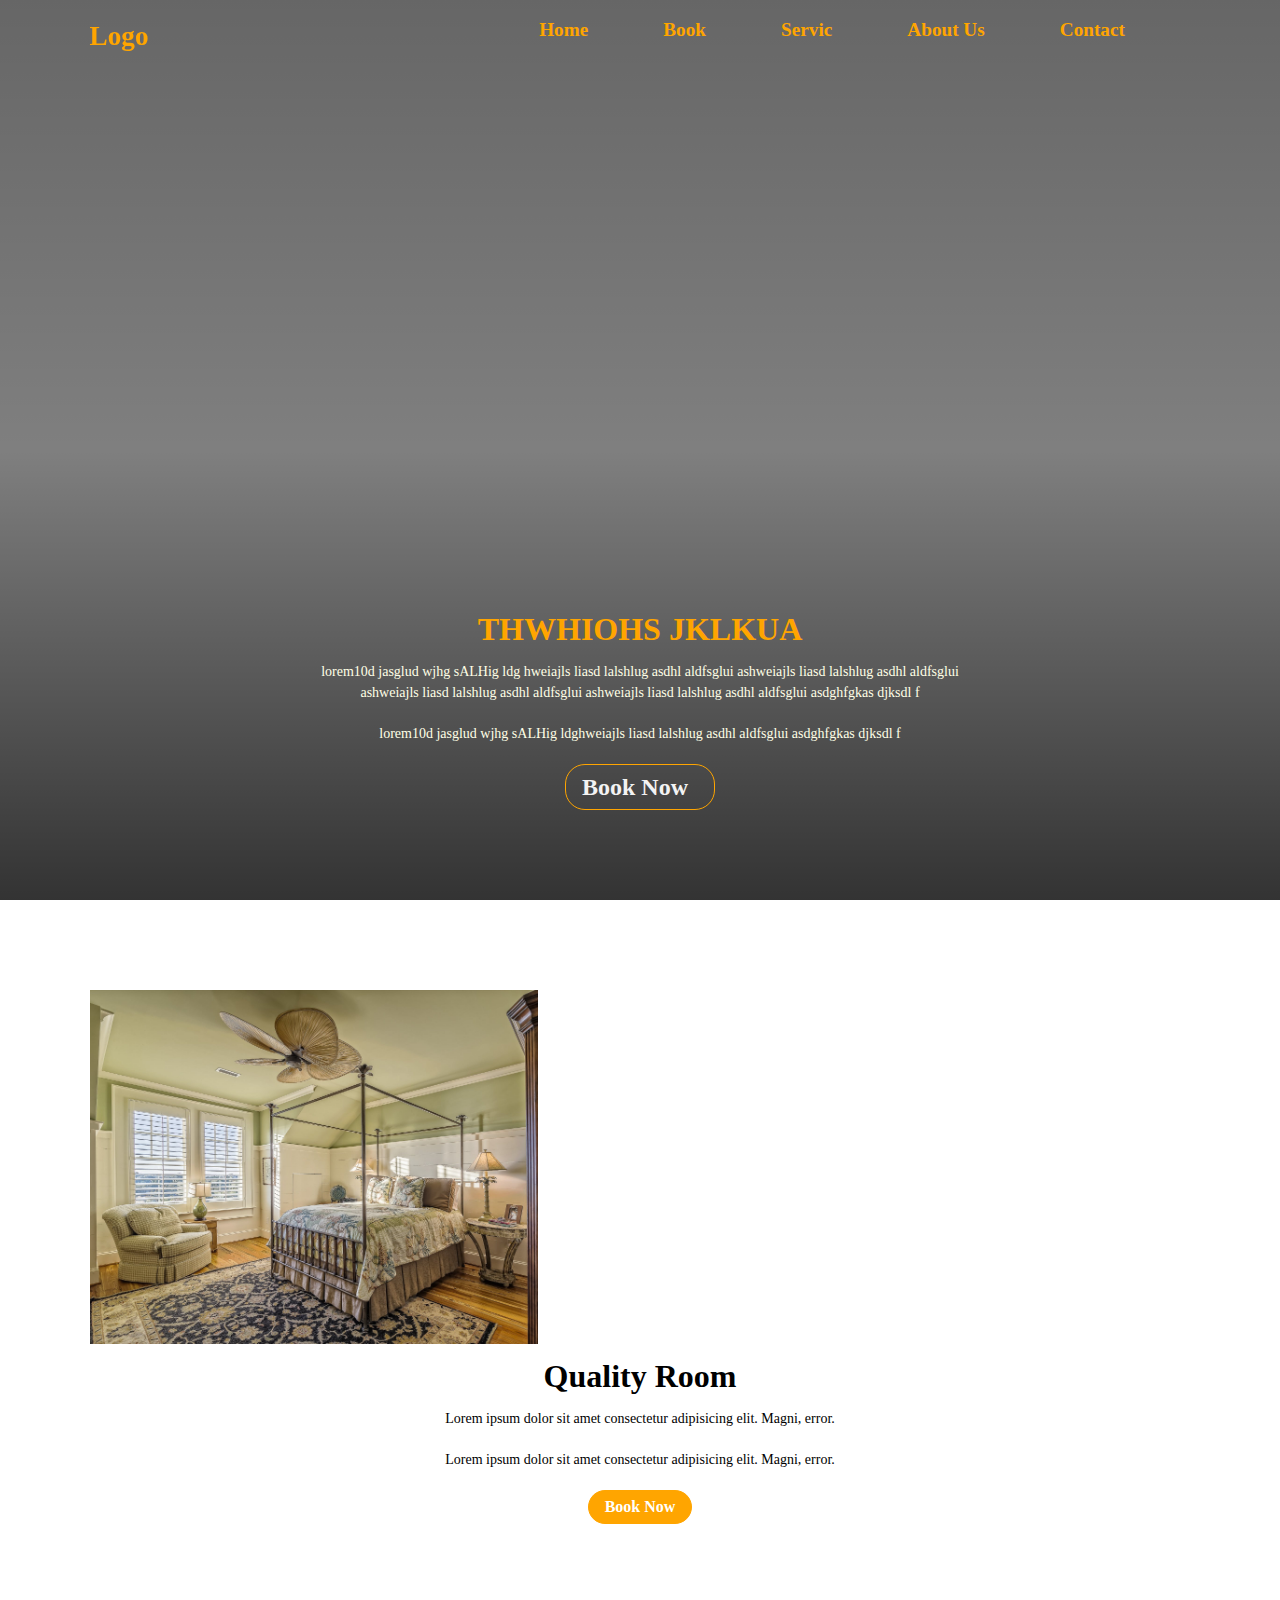
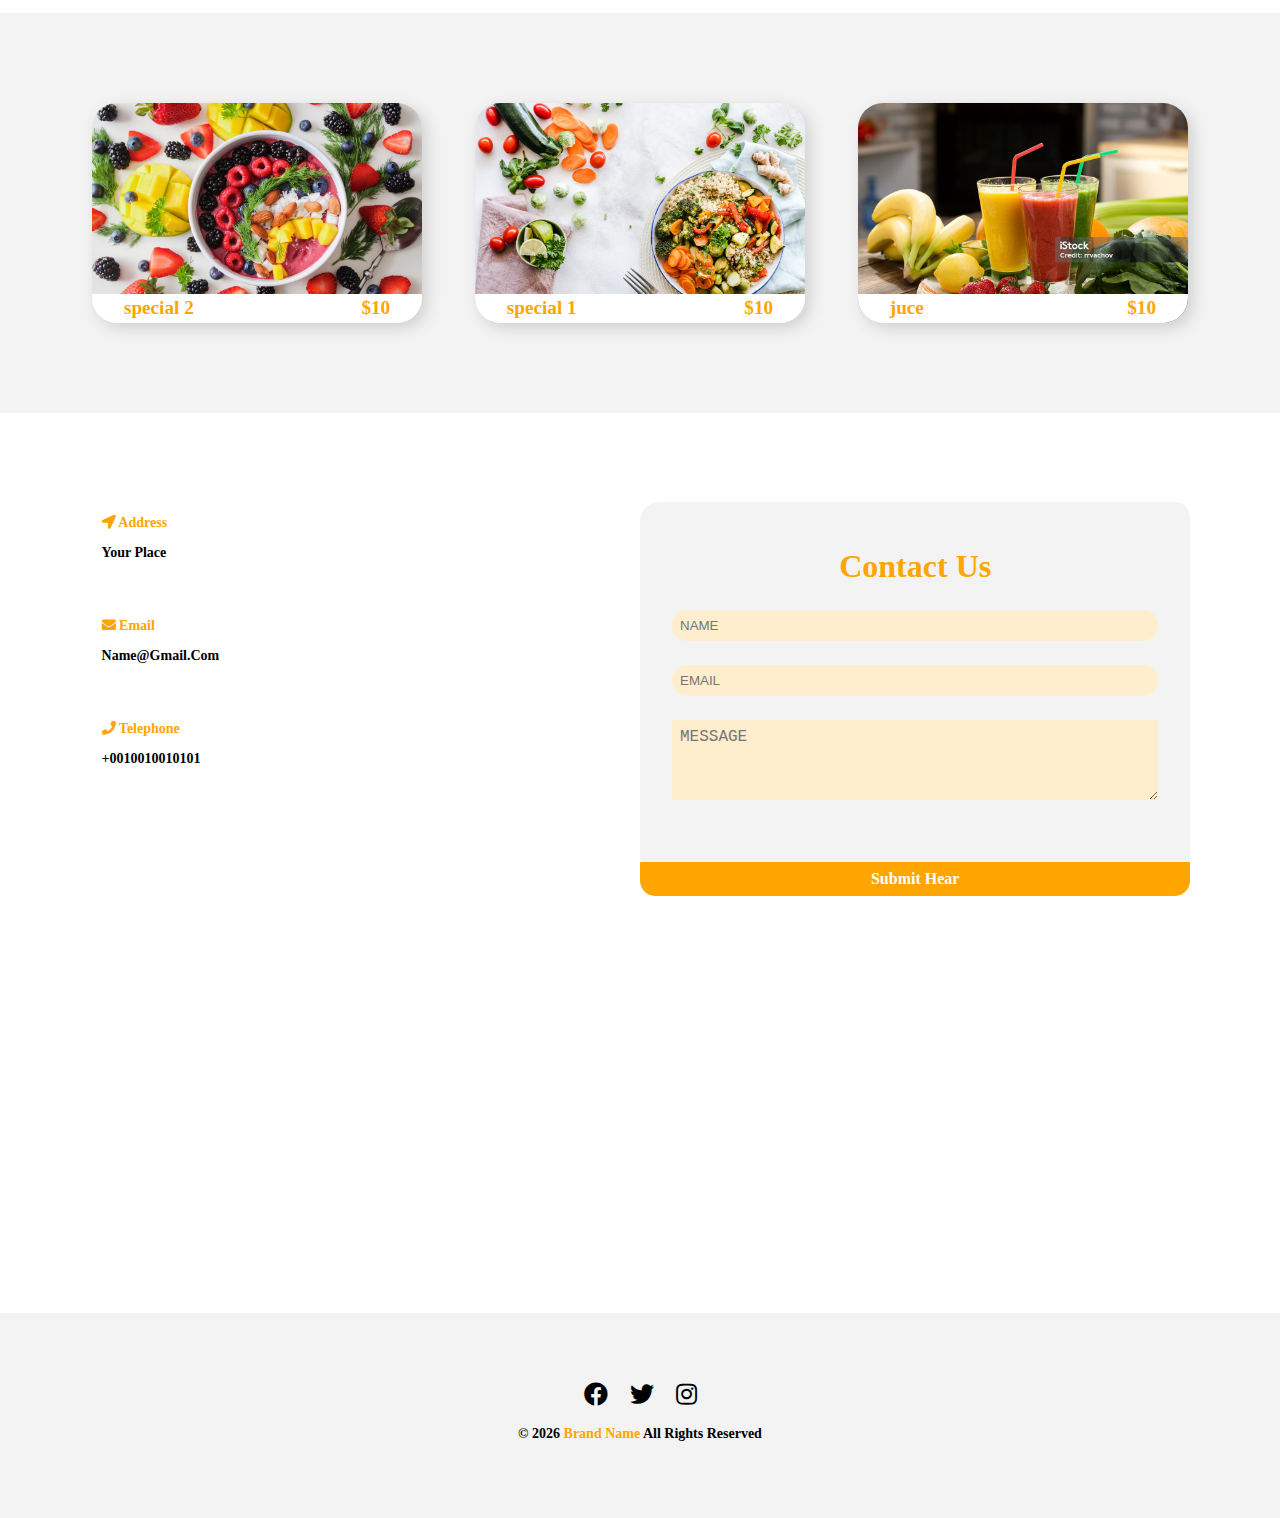
==== commit ad114258: "the last" ====
--- a/index.html
+++ b/index.html
@@ -171,7 +171,7 @@
       <i class="fas fa-phone"></i> 
       telephone</h4>
     </span>
-    <h4 class="contact-title">+---------</h4>
+    <h4 class="contact-title">+0010010010101</h4>
     </div>
 
     </article>
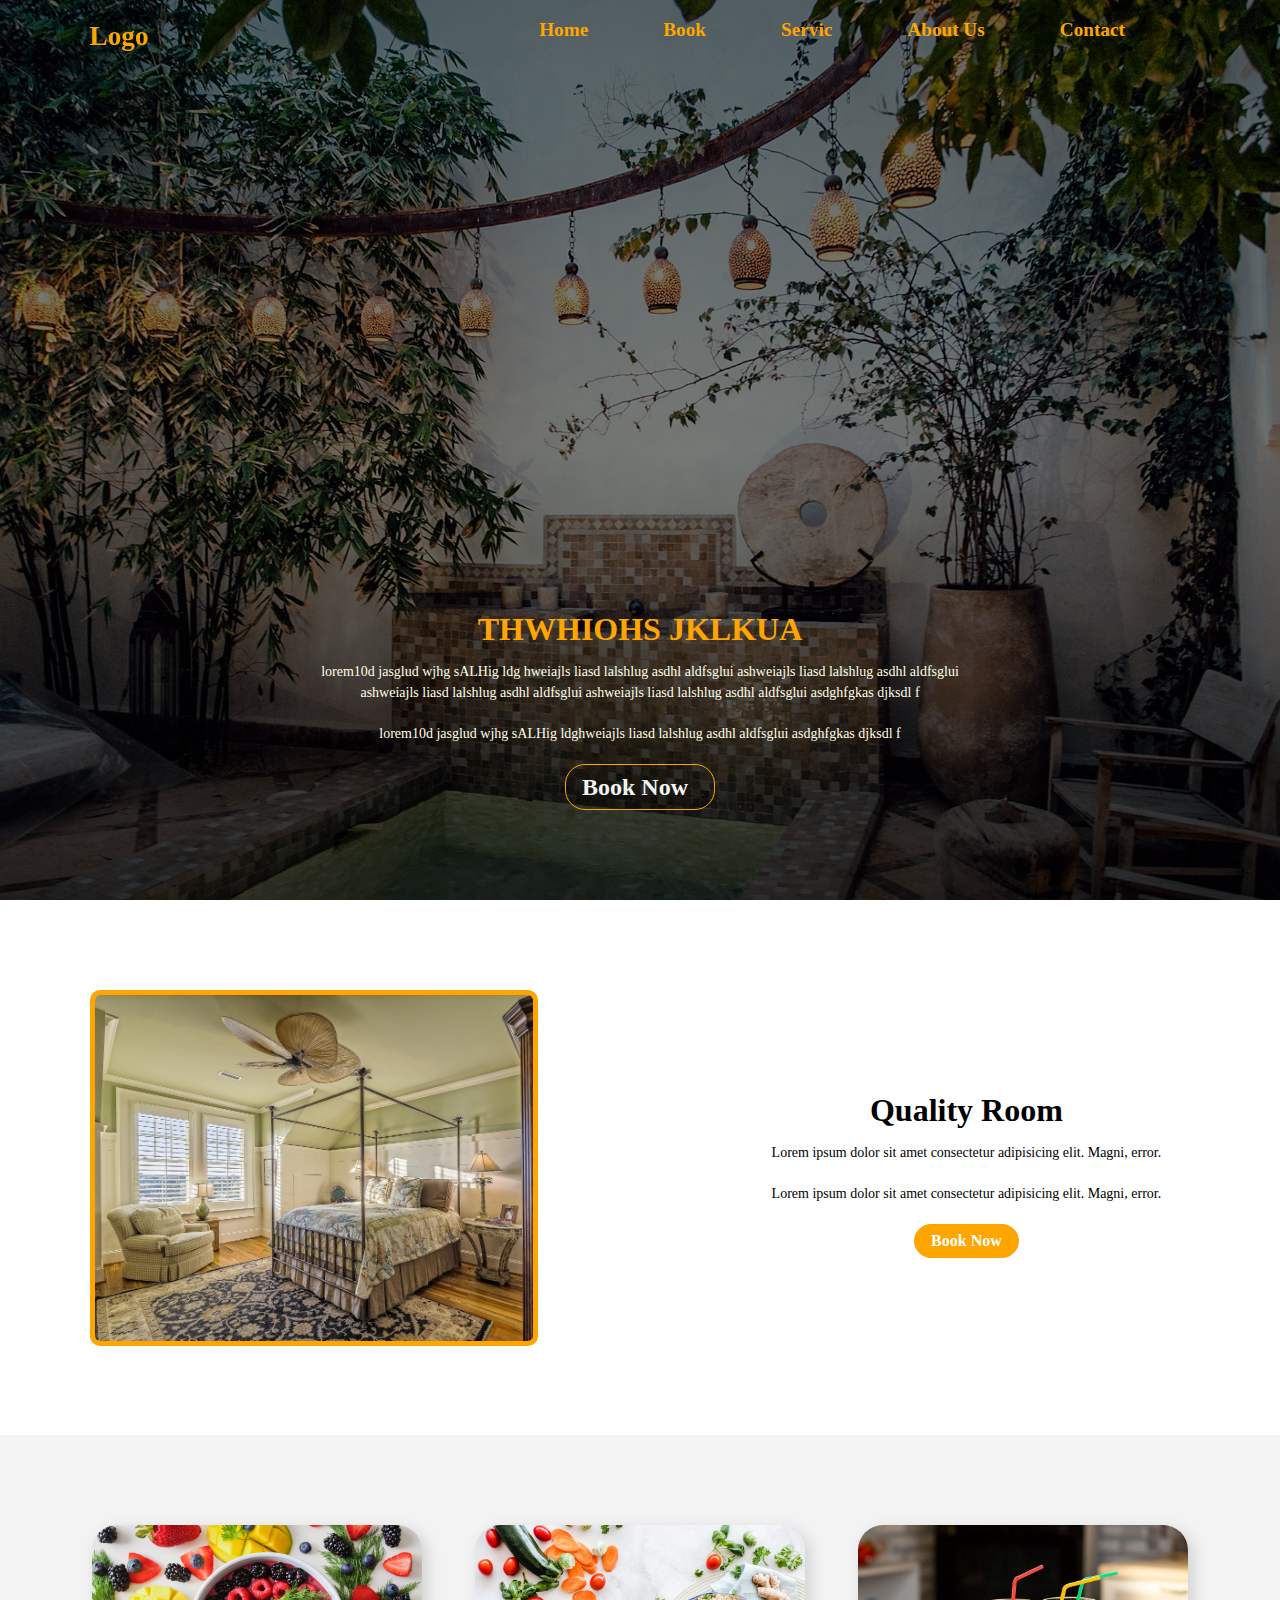
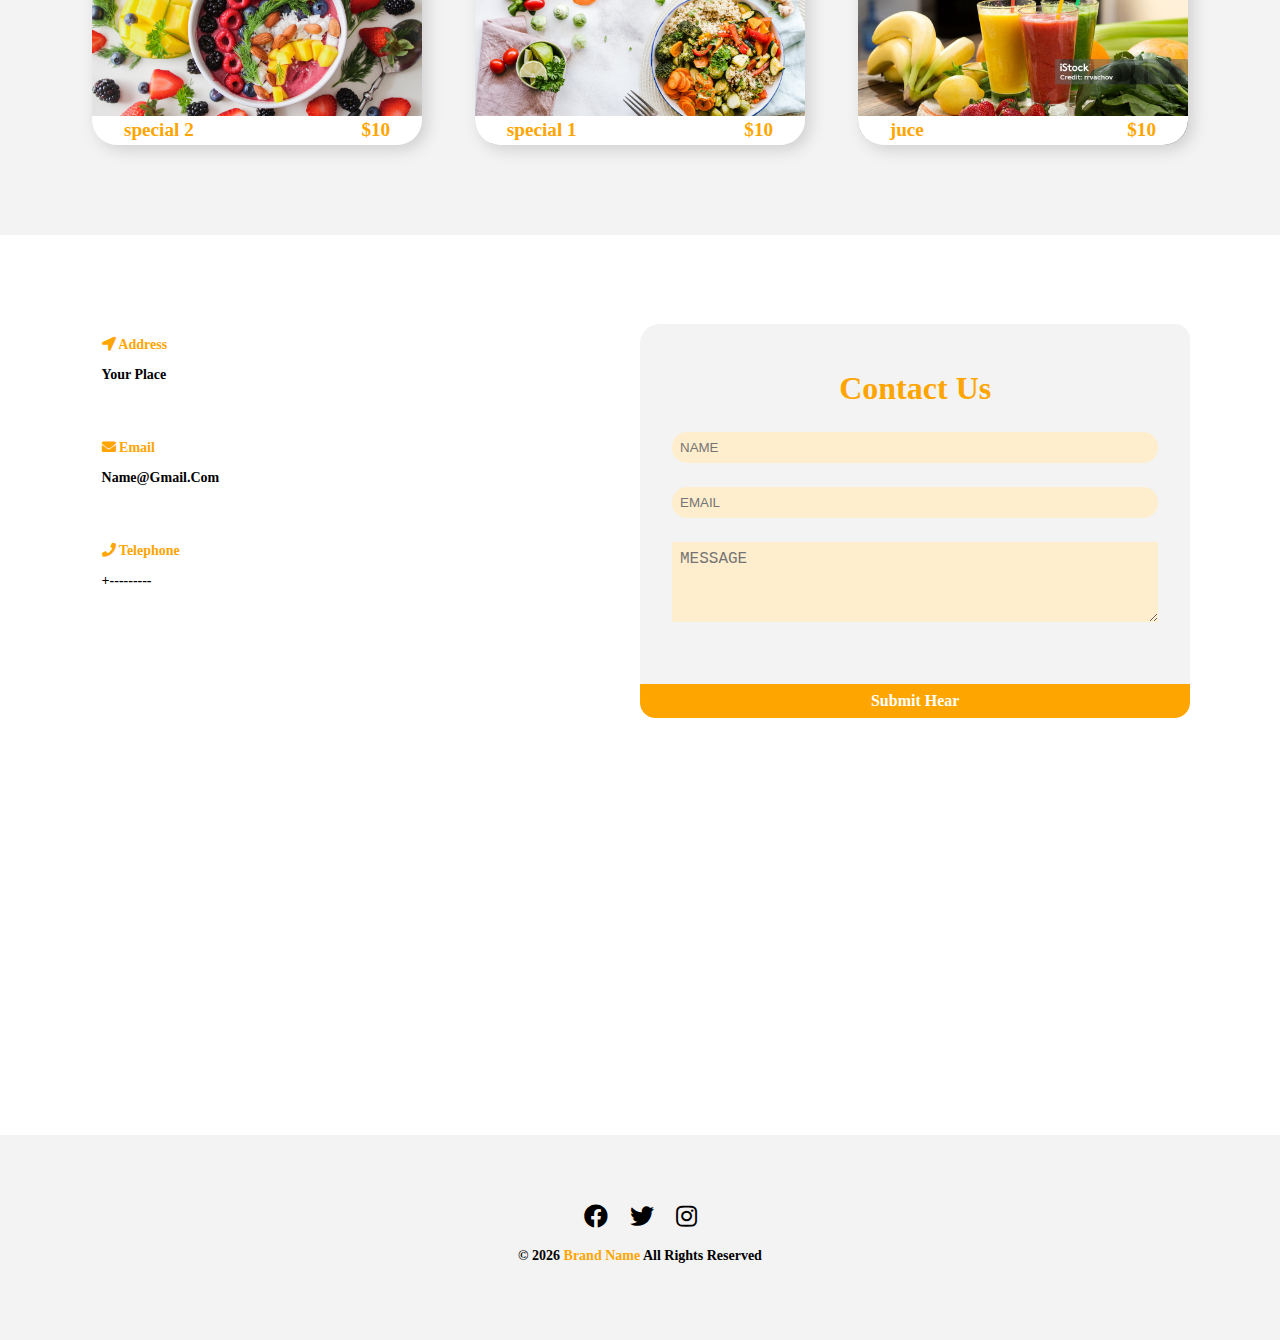
==== commit fab14ed9: "the last" ====
--- a/index.html
+++ b/index.html
@@ -3,7 +3,7 @@
 <head>
     <meta charset="UTF-8">
     <meta name="viewport" content="width=device-width, initial-scale=1.0">
-    <title>delivery</title>
+    <title>landing page</title>
     <link
       rel="stylesheet"
       href="./fontawesome-free-5.12.1-web/css/all.min.css"/>
@@ -171,7 +171,7 @@
       <i class="fas fa-phone"></i> 
       telephone</h4>
     </span>
-    <h4 class="contact-title">+0010010010101</h4>
+    <h4 class="contact-title">+---------</h4>
     </div>
 
     </article>
--- a/style.css
+++ b/style.css
@@ -93,7 +93,7 @@
   z-index: 2;
 }
 .nav-bar-mobile{
-position: absolute;
+position: fixed;
 top: 0;
 left: 0;
 visibility: hidden;
@@ -135,16 +135,20 @@
 
 
 .nav-btn{
+  position: fixed;
+  top: 20px;
+  right: 20px;
 visibility:visible;
-color: var(--clr-secondery);
-font-size: 1.5rem;
+color: var(--clr-primary);
+font-size: 2rem;
 font-weight: bold;
+z-index: 2;
 
 }
 
 .banner{
   position: relative;
-background: linear-gradient(rgba(0, 0, 0, .6),rgba(0, 0, 0,.5),rgba(0, 0, 0, .8)),url('one.jpg') center/cover fixed no-repeat;
+background: linear-gradient(rgba(0, 0, 0, .6),rgba(0, 0, 0,.5),rgba(0, 0, 0, .8)),url('image/one.jpg') center/cover fixed no-repeat;
 height: 100vh;
 padding:.75rem 2vw;
 animation: image-move 30s ease-in  infinite;
@@ -323,7 +327,8 @@
 .book-info{
   align-self: center;
   text-align: center;
-  min-width: 100%;
+  min-width: 250px;
+  text-wrap: balance;
 }
 
 .book-btn{
@@ -333,6 +338,9 @@
 
 .book-photo{
   margin-bottom: 2rem;
+  border: 5px solid var(--clr-primary);
+  border-radius: 10px;
+  overflow: hidden;
 }
 
 @media screen and (min-width:768px) {
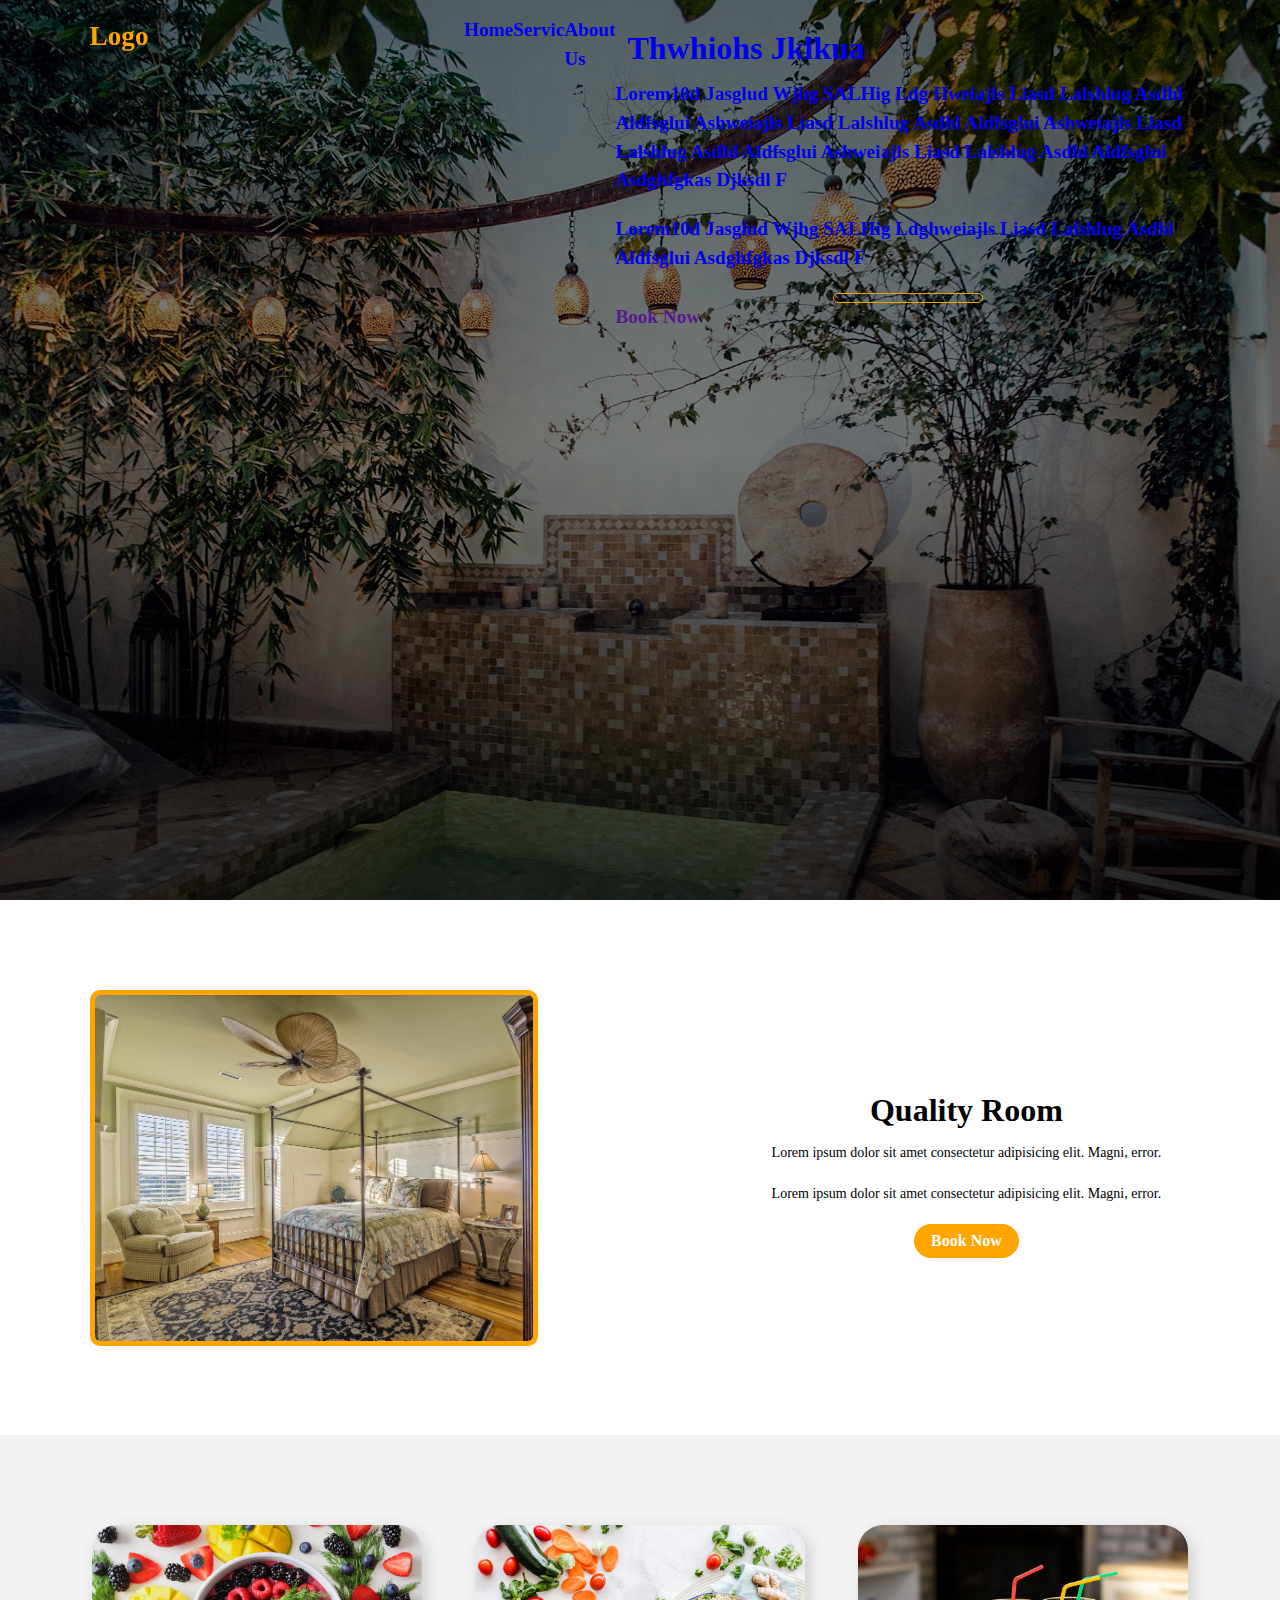
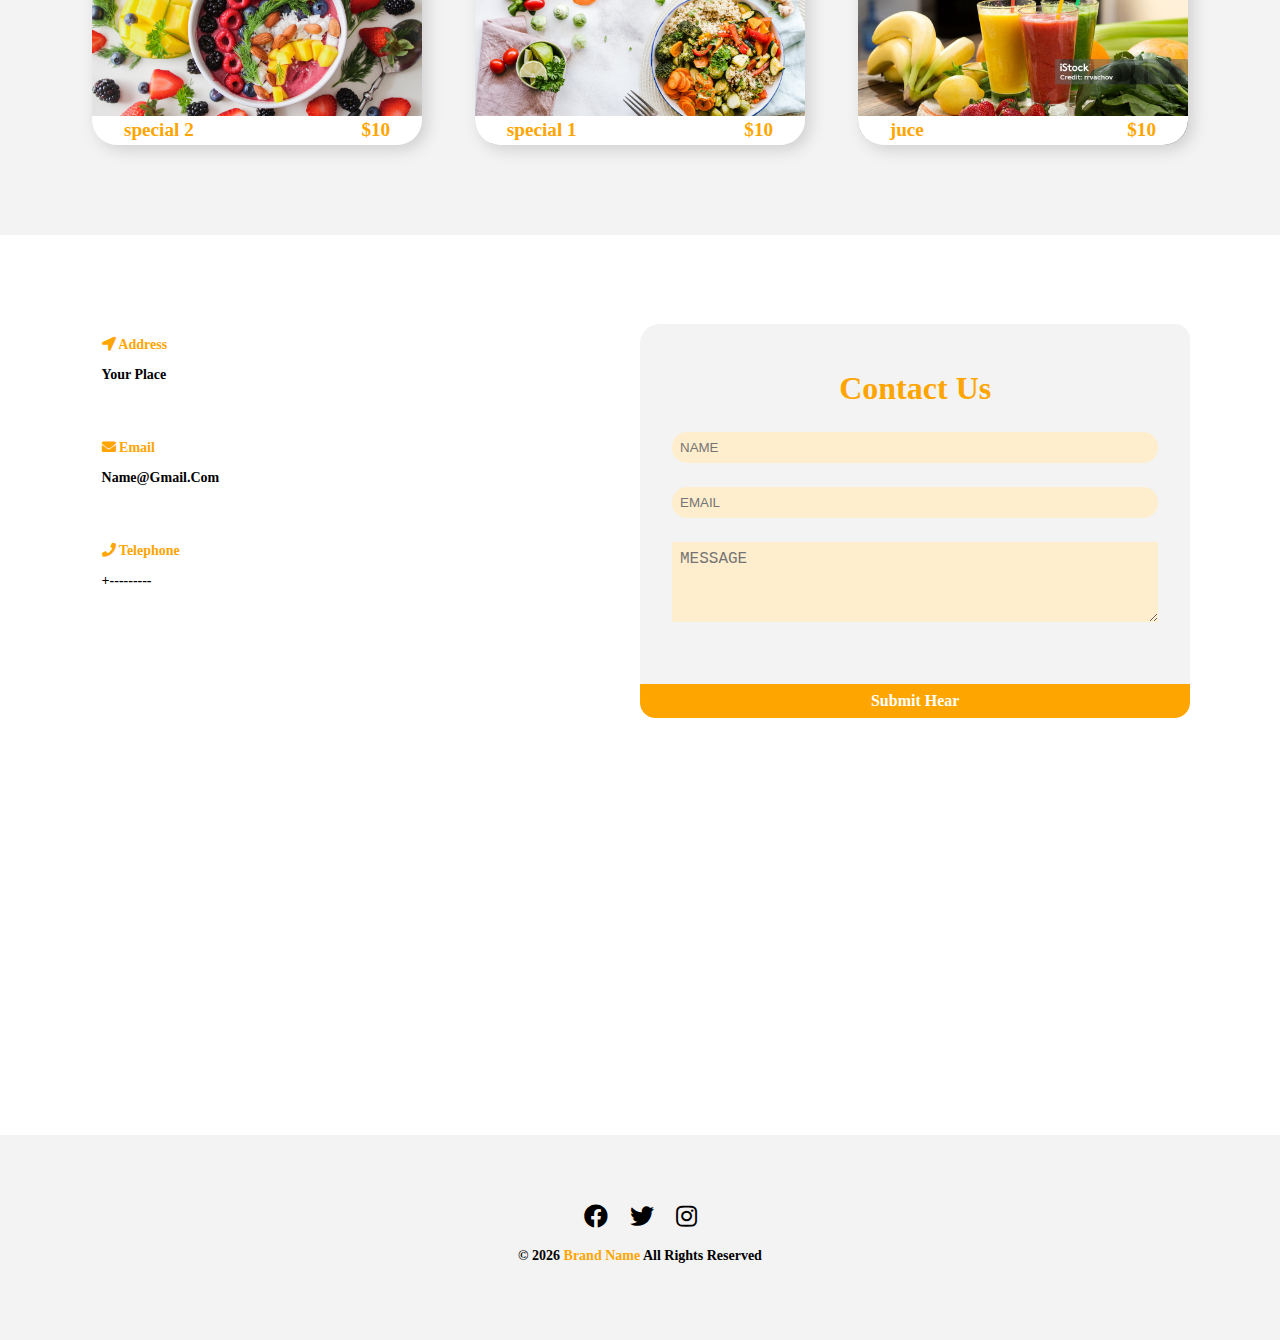
==== commit 85151fd1: "Update index.html" ====
--- a/index.html
+++ b/index.html
@@ -28,11 +28,10 @@
     </span>
     </div>
     <ul>
-      <li>home</li>
-    <li>book</li>
-    <li>servic</li>
-    <li>about us</li>
-    <li>contact</li>
+   <li><a href="index.html">home</a></li>
+    <li><a href="service.html">servic</a></li>
+    <li><a href="about.html"">about us</a></li>
+    <li><a href="contact.html  >contact</a></li>
   </ul>
   </nav>    
   
@@ -229,4 +228,4 @@
 
 <script src="script.js"></script>
 </body>
-</html>+</html>
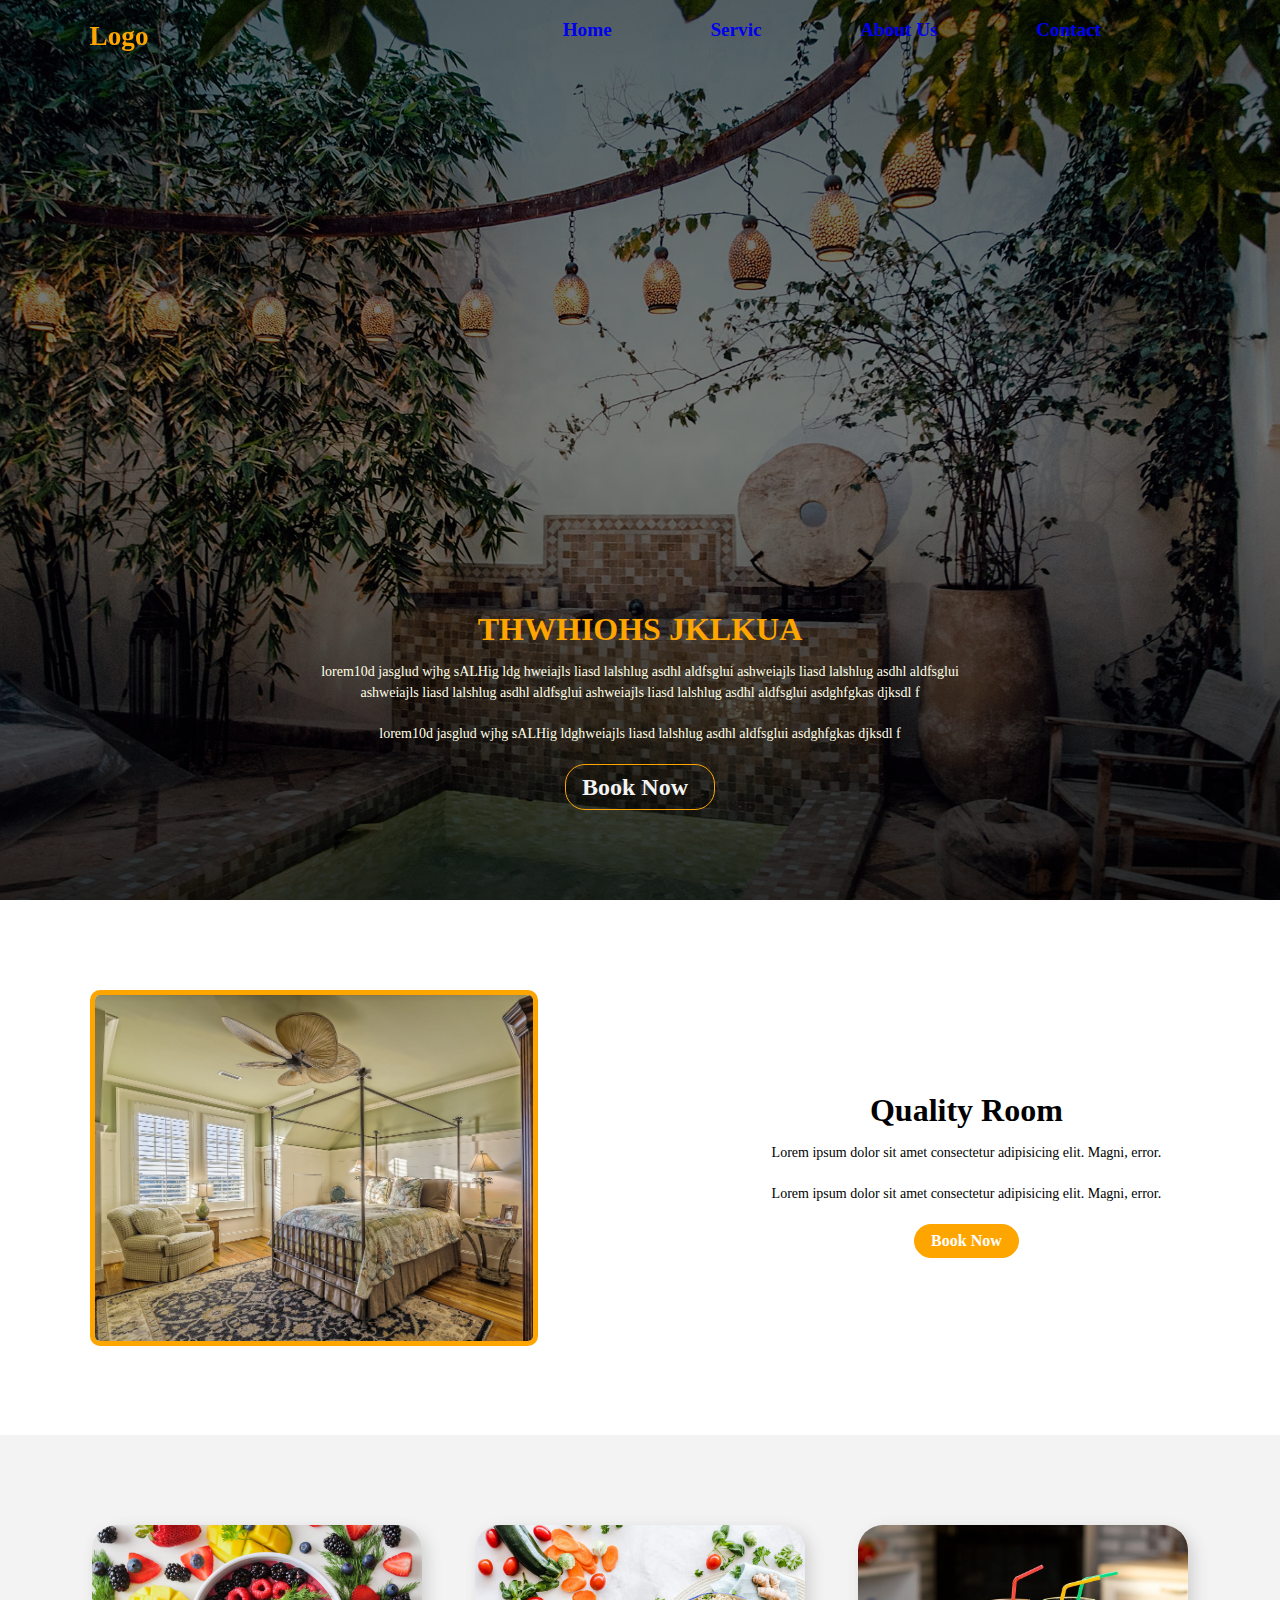
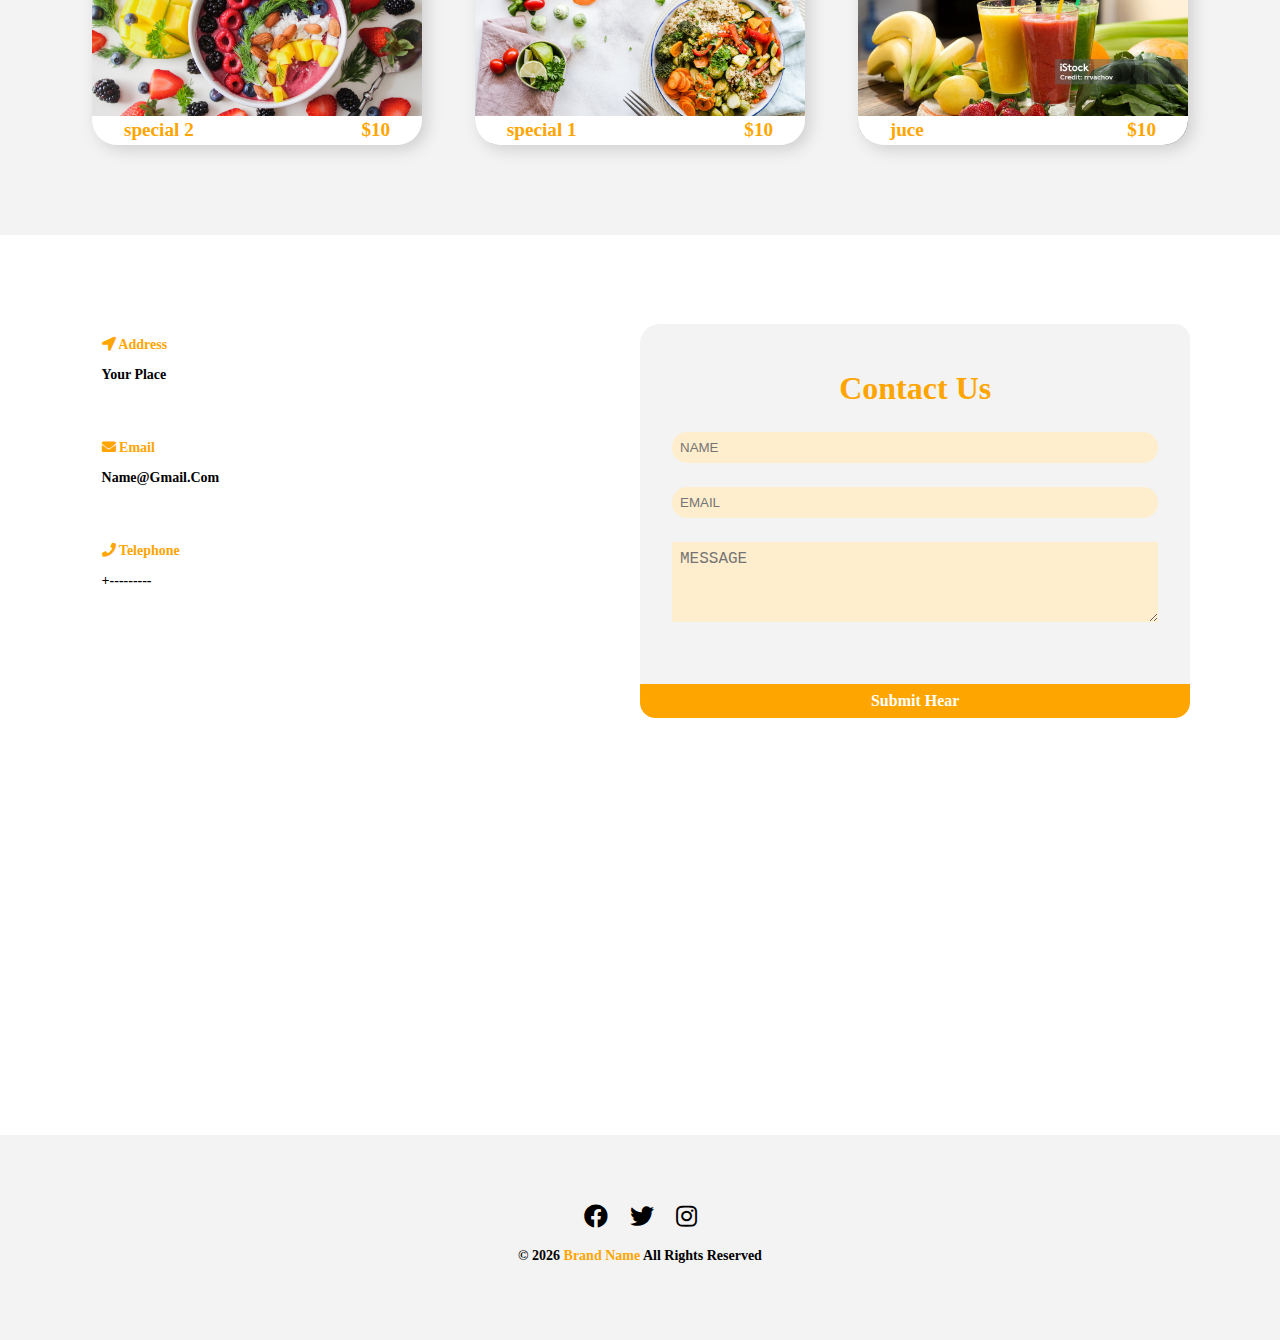
==== commit 7e649185: "Update index.html" ====
--- a/index.html
+++ b/index.html
@@ -28,10 +28,10 @@
     </span>
     </div>
     <ul>
-   <li><a href="index.html">home</a></li>
+       <li><a href="index.html">home</a></li>
     <li><a href="service.html">servic</a></li>
     <li><a href="about.html"">about us</a></li>
-    <li><a href="contact.html  >contact</a></li>
+    <li><a href="contact.html"  >contact</a></li>
   </ul>
   </nav>    
   
